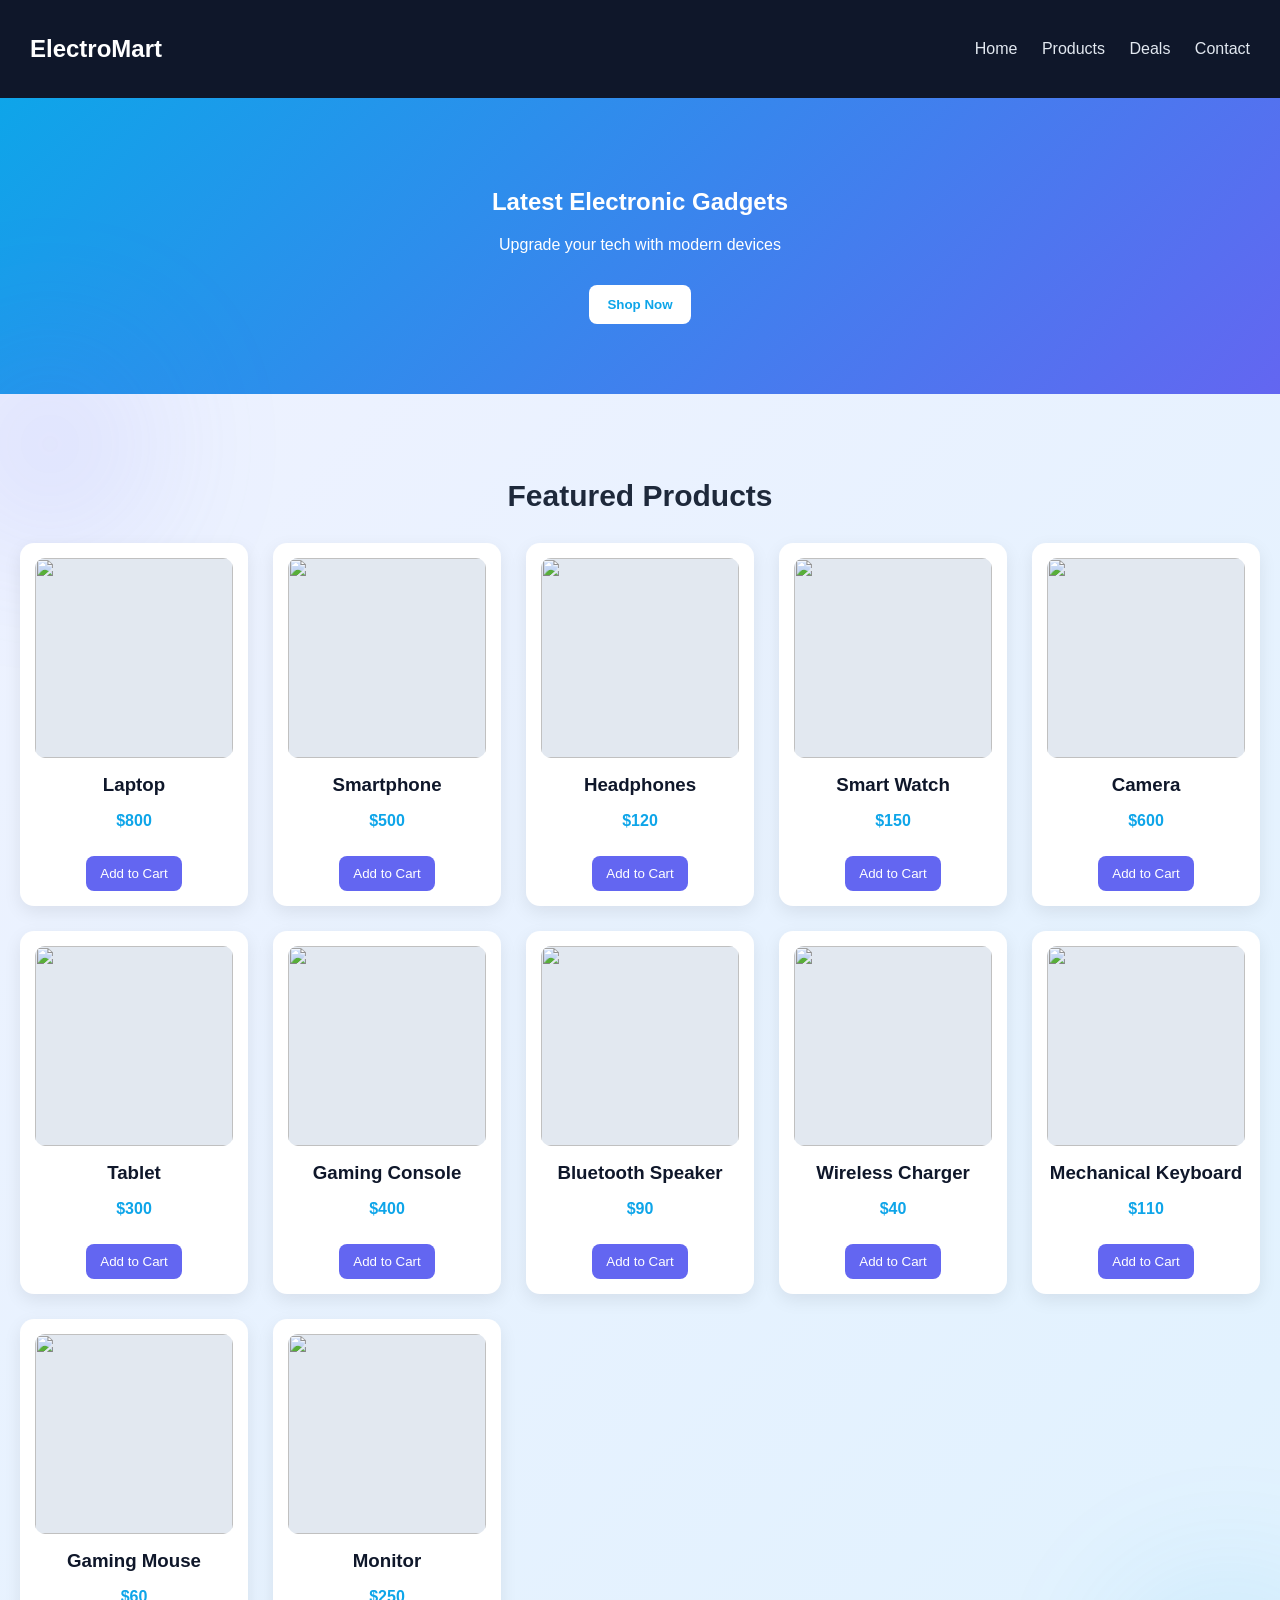
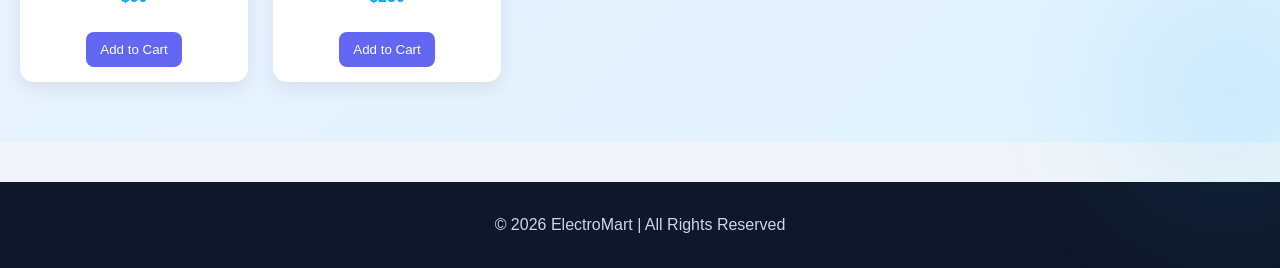
==== index.html @ b7622be7 "Add files via upload" ====
<!DOCTYPE html>
<html lang="en">
<head>
    <meta charset="UTF-8">
    <meta name="viewport" content="width=device-width, initial-scale=1.0">
    <title>ElectroMart</title>
    <link rel="stylesheet" href="style.css">
</head>

<body>

<!-- NAVBAR -->
<nav class="navbar">
    <h2>ElectroMart</h2>
    <div class="nav-links">
        <a href="#">Home</a>
        <a href="#">Products</a>
        <a href="#">Deals</a>
        <a href="#">Contact</a>
    </div>
</nav>

<!-- HERO -->
<section class="hero">
    <h1>Latest Electronic Gadgets</h1>
    <p>Upgrade your tech with modern devices</p>
    <button class="hero-btn">Shop Now</button>
</section>

<!-- PRODUCTS -->
<section class="products">
    <h2 class="section-title">Featured Products</h2>

    <div class="product-grid">

        <div class="card">
            <img src="https://images.pexels.com/photos/18105/pexels-photo.jpg">
            <h3>Laptop</h3>
            <p class="price">$800</p>
            <button class="btn">Add to Cart</button>
        </div>

        <div class="card">
            <img src="https://images.pexels.com/photos/607812/pexels-photo-607812.jpeg">
            <h3>Smartphone</h3>
            <p class="price">$500</p>
            <button class="btn">Add to Cart</button>
        </div>

        <div class="card">
            <img src="https://images.pexels.com/photos/3394664/pexels-photo-3394664.jpeg">
            <h3>Headphones</h3>
            <p class="price">$120</p>
            <button class="btn">Add to Cart</button>
        </div>

        <div class="card">
            <img src="https://images.pexels.com/photos/437037/pexels-photo-437037.jpeg">
            <h3>Smart Watch</h3>
            <p class="price">$150</p>
            <button class="btn">Add to Cart</button>
        </div>

        <div class="card">
            <img src="https://images.pexels.com/photos/51383/photo-camera-subject-photographer-51383.jpeg">
            <h3>Camera</h3>
            <p class="price">$600</p>
            <button class="btn">Add to Cart</button>
        </div>

        <div class="card">
            <img src="https://images.pexels.com/photos/1334597/pexels-photo-1334597.jpeg">
            <h3>Tablet</h3>
            <p class="price">$300</p>
            <button class="btn">Add to Cart</button>
        </div>

        <div class="card">
            <img src="https://images.pexels.com/photos/5081399/pexels-photo-5081399.jpeg">
            <h3>Gaming Console</h3>
            <p class="price">$400</p>
            <button class="btn">Add to Cart</button>
        </div>

        <div class="card">
            <img src="https://images.pexels.com/photos/2582937/pexels-photo-2582937.jpeg">
            <h3>Bluetooth Speaker</h3>
            <p class="price">$90</p>
            <button class="btn">Add to Cart</button>
        </div>

        <div class="card">
            <img src="https://images.pexels.com/photos/4526417/pexels-photo-4526417.jpeg">
            <h3>Wireless Charger</h3>
            <p class="price">$40</p>
            <button class="btn">Add to Cart</button>
        </div>

        <div class="card">
            <img src="https://images.pexels.com/photos/1591060/pexels-photo-1591060.jpeg">
            <h3>Mechanical Keyboard</h3>
            <p class="price">$110</p>
            <button class="btn">Add to Cart</button>
        </div>

        <div class="card">
            <img src="https://images.pexels.com/photos/2115257/pexels-photo-2115257.jpeg">
            <h3>Gaming Mouse</h3>
            <p class="price">$60</p>
            <button class="btn">Add to Cart</button>
        </div>

        <div class="card">
            <img src="https://images.pexels.com/photos/2047905/pexels-photo-2047905.jpeg">
            <h3>Monitor</h3>
            <p class="price">$250</p>
            <button class="btn">Add to Cart</button>
        </div>

    </div>
</section>

<!-- FOOTER -->
<footer class="footer">
    <p>© 2026 ElectroMart | All Rights Reserved</p>
</footer>

</body>
</html>
---- style.css ----
/* RESET */
body {
    margin: 0;
    font-family: 'Segoe UI', Arial, sans-serif;
    background: #f1f5f9;
}

/* NAVBAR */
.navbar {
    display: flex;
    justify-content: space-between;
    align-items: center;
    padding: 15px 30px;
    background: #0f172a;
    color: white;
}

.nav-links a {
    margin-left: 20px;
    color: #e2e8f0;
    text-decoration: none;
    font-weight: 500;
    transition: 0.3s;
}

.nav-links a:hover {
    color: #38bdf8;
}

/* HERO */
.hero {
    background: linear-gradient(135deg, #0ea5e9, #6366f1);
    color: white;
    text-align: center;
    padding: 70px 20px;
}

.hero-btn {
    margin-top: 15px;
    background: white;
    color: #0ea5e9;
    border: none;
    padding: 12px 18px;
    border-radius: 8px;
    font-weight: bold;
    cursor: pointer;
    transition: 0.3s;
}

.hero-btn:hover {
    background: #e0f2fe;
}

/* PRODUCTS (UPDATED COLORFUL BACKGROUND) */
.products {
    padding: 60px 20px;
    background: linear-gradient(135deg, #eef2ff, #e0f2fe);
    position: relative;
}

/* Glow effects */
.products::before {
    content: "";
    position: absolute;
    top: -50px;
    left: -50px;
    width: 200px;
    height: 200px;
    background: #6366f1;
    opacity: 0.15;
    filter: blur(80px);
    border-radius: 50%;
}

.products::after {
    content: "";
    position: absolute;
    bottom: -50px;
    right: -50px;
    width: 200px;
    height: 200px;
    background: #0ea5e9;
    opacity: 0.15;
    filter: blur(80px);
    border-radius: 50%;
}

/* Keep content above glow */
.products * {
    position: relative;
    z-index: 1;
}

/* TITLE */
.section-title {
    text-align: center;
    margin-bottom: 30px;
    font-size: 30px;
    color: #1e293b;
}

/* GRID */
.product-grid {
    display: grid;
    grid-template-columns: repeat(auto-fit, minmax(220px, 1fr));
    gap: 25px;
}

/* CARD */
.card {
    background: white;
    border-radius: 14px;
    padding: 15px;
    text-align: center;
    box-shadow: 0 6px 18px rgba(0,0,0,0.08);
    transition: 0.3s;
}

.card:hover {
    transform: translateY(-6px);
}

/* IMAGE */
.card img {
    width: 100%;
    height: 200px;
    object-fit: cover;
    border-radius: 10px;
    background: #e2e8f0;
}

/* TEXT */
.card h3 {
    margin: 12px 0 6px;
    color: #0f172a;
}

.price {
    color: #0ea5e9;
    font-weight: bold;
}

/* BUTTON */
.btn {
    margin-top: 10px;
    padding: 10px 14px;
    border: none;
    border-radius: 8px;
    cursor: pointer;
    background: #6366f1;
    color: white;
    transition: 0.3s;
}

.btn:hover {
    background: #4f46e5;
}

/* FOOTER */
.footer {
    background: #0f172a;
    color: #cbd5f5;
    text-align: center;
    padding: 18px;
    margin-top: 40px;
}
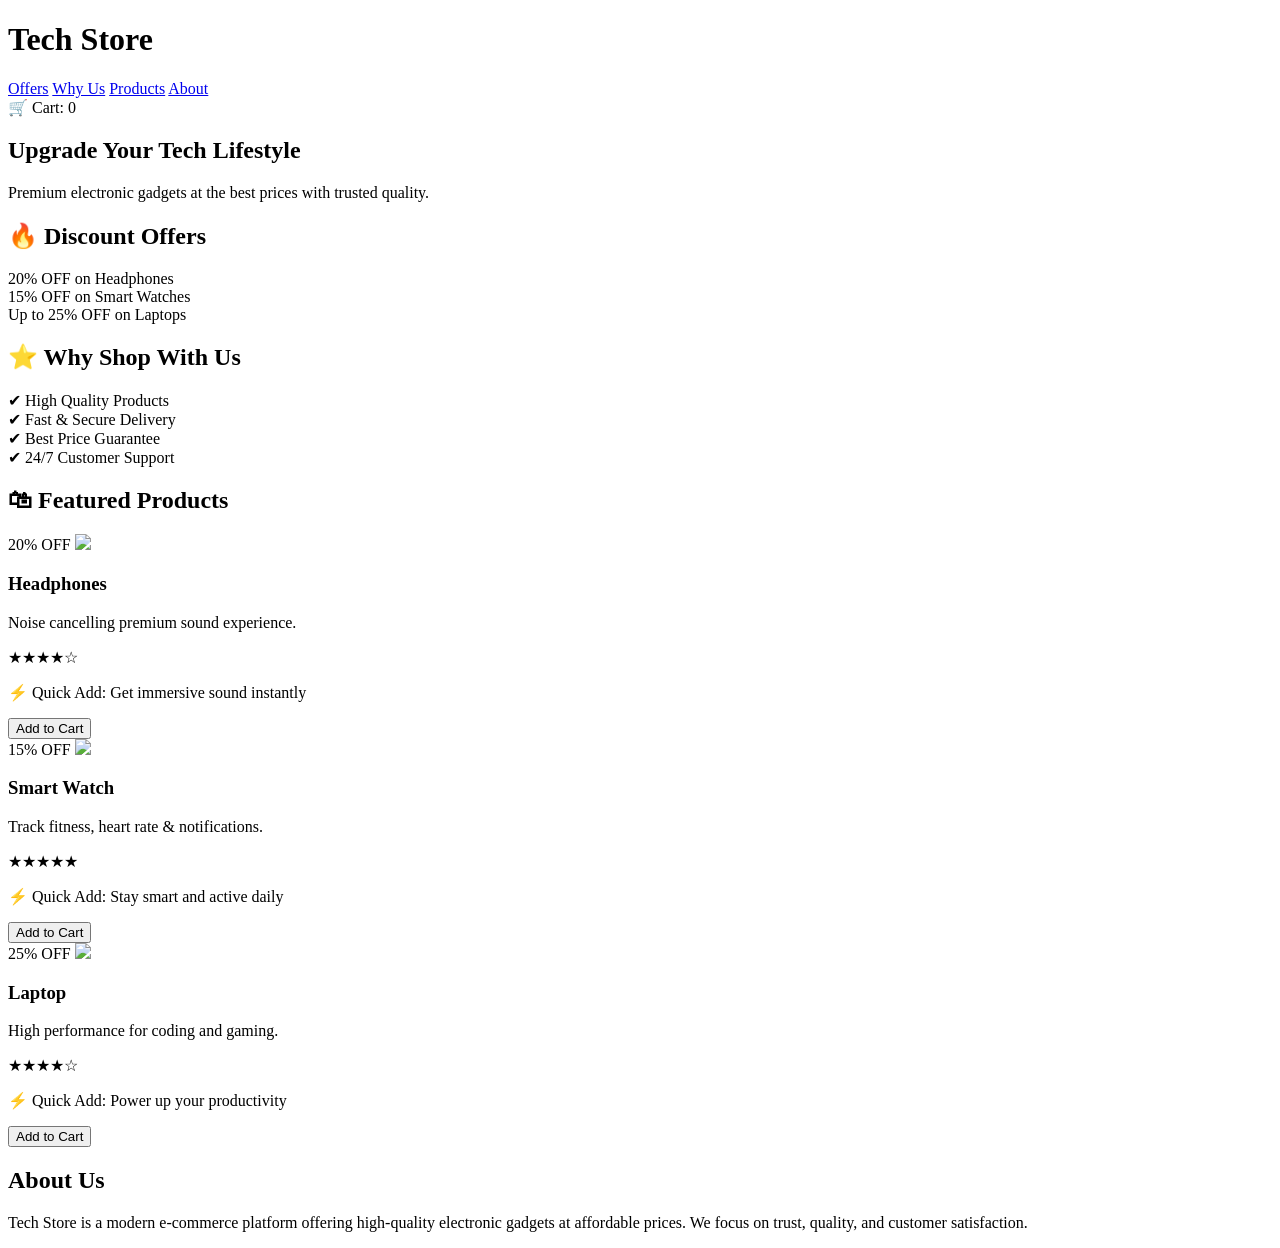
==== commit a599ff18: "Rename pindex.html to index.html" ====
--- a/index.html
+++ b/index.html
@@ -3,127 +3,114 @@
 <head>
     <meta charset="UTF-8">
     <meta name="viewport" content="width=device-width, initial-scale=1.0">
-    <title>ElectroMart</title>
+    <title>Tech Store</title>
     <link rel="stylesheet" href="style.css">
 </head>
-
 <body>
 
-<!-- NAVBAR -->
-<nav class="navbar">
-    <h2>ElectroMart</h2>
-    <div class="nav-links">
-        <a href="#">Home</a>
-        <a href="#">Products</a>
-        <a href="#">Deals</a>
-        <a href="#">Contact</a>
-    </div>
-</nav>
+<!-- HEADER -->
+<header>
+    <h1>Tech <span>Store</span></h1>
+
+    <nav>
+        <a href="#offers">Offers</a>
+        <a href="#why">Why Us</a>
+        <a href="#products">Products</a>
+        <a href="#about">About</a>
+    </nav>
+
+    <div class="cart">🛒 Cart: <span id="cartCount">0</span></div>
+</header>
 
 <!-- HERO -->
 <section class="hero">
-    <h1>Latest Electronic Gadgets</h1>
-    <p>Upgrade your tech with modern devices</p>
-    <button class="hero-btn">Shop Now</button>
+    <h2>Upgrade Your Tech Lifestyle</h2>
+    <p>Premium electronic gadgets at the best prices with trusted quality.</p>
+</section>
+
+<!-- DISCOUNT OFFERS -->
+<section id="offers" class="section">
+    <h2>🔥 Discount Offers</h2>
+    <div class="box-container">
+        <div class="box">20% OFF on Headphones</div>
+        <div class="box">15% OFF on Smart Watches</div>
+        <div class="box">Up to 25% OFF on Laptops</div>
+    </div>
+</section>
+
+<!-- WHY SHOP WITH US -->
+<section id="why" class="section">
+    <h2>⭐ Why Shop With Us</h2>
+    <div class="box-container">
+        <div class="box">✔ High Quality Products</div>
+        <div class="box">✔ Fast & Secure Delivery</div>
+        <div class="box">✔ Best Price Guarantee</div>
+        <div class="box">✔ 24/7 Customer Support</div>
+    </div>
 </section>
 
 <!-- PRODUCTS -->
-<section class="products">
-    <h2 class="section-title">Featured Products</h2>
+<section id="products" class="section">
+    <h2>🛍 Featured Products</h2>
 
-    <div class="product-grid">
+    <div class="products">
 
         <div class="card">
-            <img src="https://images.pexels.com/photos/18105/pexels-photo.jpg">
-            <h3>Laptop</h3>
-            <p class="price">$800</p>
-            <button class="btn">Add to Cart</button>
+            <span class="badge">20% OFF</span>
+            <img src="https://images.unsplash.com/photo-1505740420928-5e560c06d30e?auto=format&fit=crop&w=600&q=60">
+            
+            <h3>Headphones</h3>
+            <p class="desc">Noise cancelling premium sound experience.</p>
+            <div class="rating">★★★★☆</div>
+
+            <p class="quick">⚡ Quick Add: Get immersive sound instantly</p>
+            <button onclick="addToCart()">Add to Cart</button>
         </div>
 
         <div class="card">
-            <img src="https://images.pexels.com/photos/607812/pexels-photo-607812.jpeg">
-            <h3>Smartphone</h3>
-            <p class="price">$500</p>
-            <button class="btn">Add to Cart</button>
+            <span class="badge">15% OFF</span>
+            <img src="https://images.unsplash.com/photo-1523275335684-37898b6baf30?auto=format&fit=crop&w=600&q=60">
+
+            <h3>Smart Watch</h3>
+            <p class="desc">Track fitness, heart rate & notifications.</p>
+            <div class="rating">★★★★★</div>
+
+            <p class="quick">⚡ Quick Add: Stay smart and active daily</p>
+            <button onclick="addToCart()">Add to Cart</button>
         </div>
 
         <div class="card">
-            <img src="https://images.pexels.com/photos/3394664/pexels-photo-3394664.jpeg">
-            <h3>Headphones</h3>
-            <p class="price">$120</p>
-            <button class="btn">Add to Cart</button>
-        </div>
+            <span class="badge">25% OFF</span>
+            <img src="https://images.unsplash.com/photo-1517336714731-489689fd1ca8?auto=format&fit=crop&w=600&q=60">
 
-        <div class="card">
-            <img src="https://images.pexels.com/photos/437037/pexels-photo-437037.jpeg">
-            <h3>Smart Watch</h3>
-            <p class="price">$150</p>
-            <button class="btn">Add to Cart</button>
-        </div>
+            <h3>Laptop</h3>
+            <p class="desc">High performance for coding and gaming.</p>
+            <div class="rating">★★★★☆</div>
 
-        <div class="card">
-            <img src="https://images.pexels.com/photos/51383/photo-camera-subject-photographer-51383.jpeg">
-            <h3>Camera</h3>
-            <p class="price">$600</p>
-            <button class="btn">Add to Cart</button>
-        </div>
-
-        <div class="card">
-            <img src="https://images.pexels.com/photos/1334597/pexels-photo-1334597.jpeg">
-            <h3>Tablet</h3>
-            <p class="price">$300</p>
-            <button class="btn">Add to Cart</button>
-        </div>
-
-        <div class="card">
-            <img src="https://images.pexels.com/photos/5081399/pexels-photo-5081399.jpeg">
-            <h3>Gaming Console</h3>
-            <p class="price">$400</p>
-            <button class="btn">Add to Cart</button>
-        </div>
-
-        <div class="card">
-            <img src="https://images.pexels.com/photos/2582937/pexels-photo-2582937.jpeg">
-            <h3>Bluetooth Speaker</h3>
-            <p class="price">$90</p>
-            <button class="btn">Add to Cart</button>
-        </div>
-
-        <div class="card">
-            <img src="https://images.pexels.com/photos/4526417/pexels-photo-4526417.jpeg">
-            <h3>Wireless Charger</h3>
-            <p class="price">$40</p>
-            <button class="btn">Add to Cart</button>
-        </div>
-
-        <div class="card">
-            <img src="https://images.pexels.com/photos/1591060/pexels-photo-1591060.jpeg">
-            <h3>Mechanical Keyboard</h3>
-            <p class="price">$110</p>
-            <button class="btn">Add to Cart</button>
-        </div>
-
-        <div class="card">
-            <img src="https://images.pexels.com/photos/2115257/pexels-photo-2115257.jpeg">
-            <h3>Gaming Mouse</h3>
-            <p class="price">$60</p>
-            <button class="btn">Add to Cart</button>
-        </div>
-
-        <div class="card">
-            <img src="https://images.pexels.com/photos/2047905/pexels-photo-2047905.jpeg">
-            <h3>Monitor</h3>
-            <p class="price">$250</p>
-            <button class="btn">Add to Cart</button>
+            <p class="quick">⚡ Quick Add: Power up your productivity</p>
+            <button onclick="addToCart()">Add to Cart</button>
         </div>
 
     </div>
 </section>
 
-<!-- FOOTER -->
-<footer class="footer">
-    <p>© 2026 ElectroMart | All Rights Reserved</p>
-</footer>
+<!-- ABOUT -->
+<section id="about" class="section about">
+    <h2>About Us</h2>
+    <p>
+        Tech Store is a modern e-commerce platform offering high-quality electronic gadgets at affordable prices.
+        We focus on trust, quality, and customer satisfaction.
+    </p>
+</section>
+
+<script>
+let cart = 0;
+
+function addToCart() {
+    cart++;
+    document.getElementById("cartCount").innerText = cart;
+}
+</script>
 
 </body>
-</html>+</html>
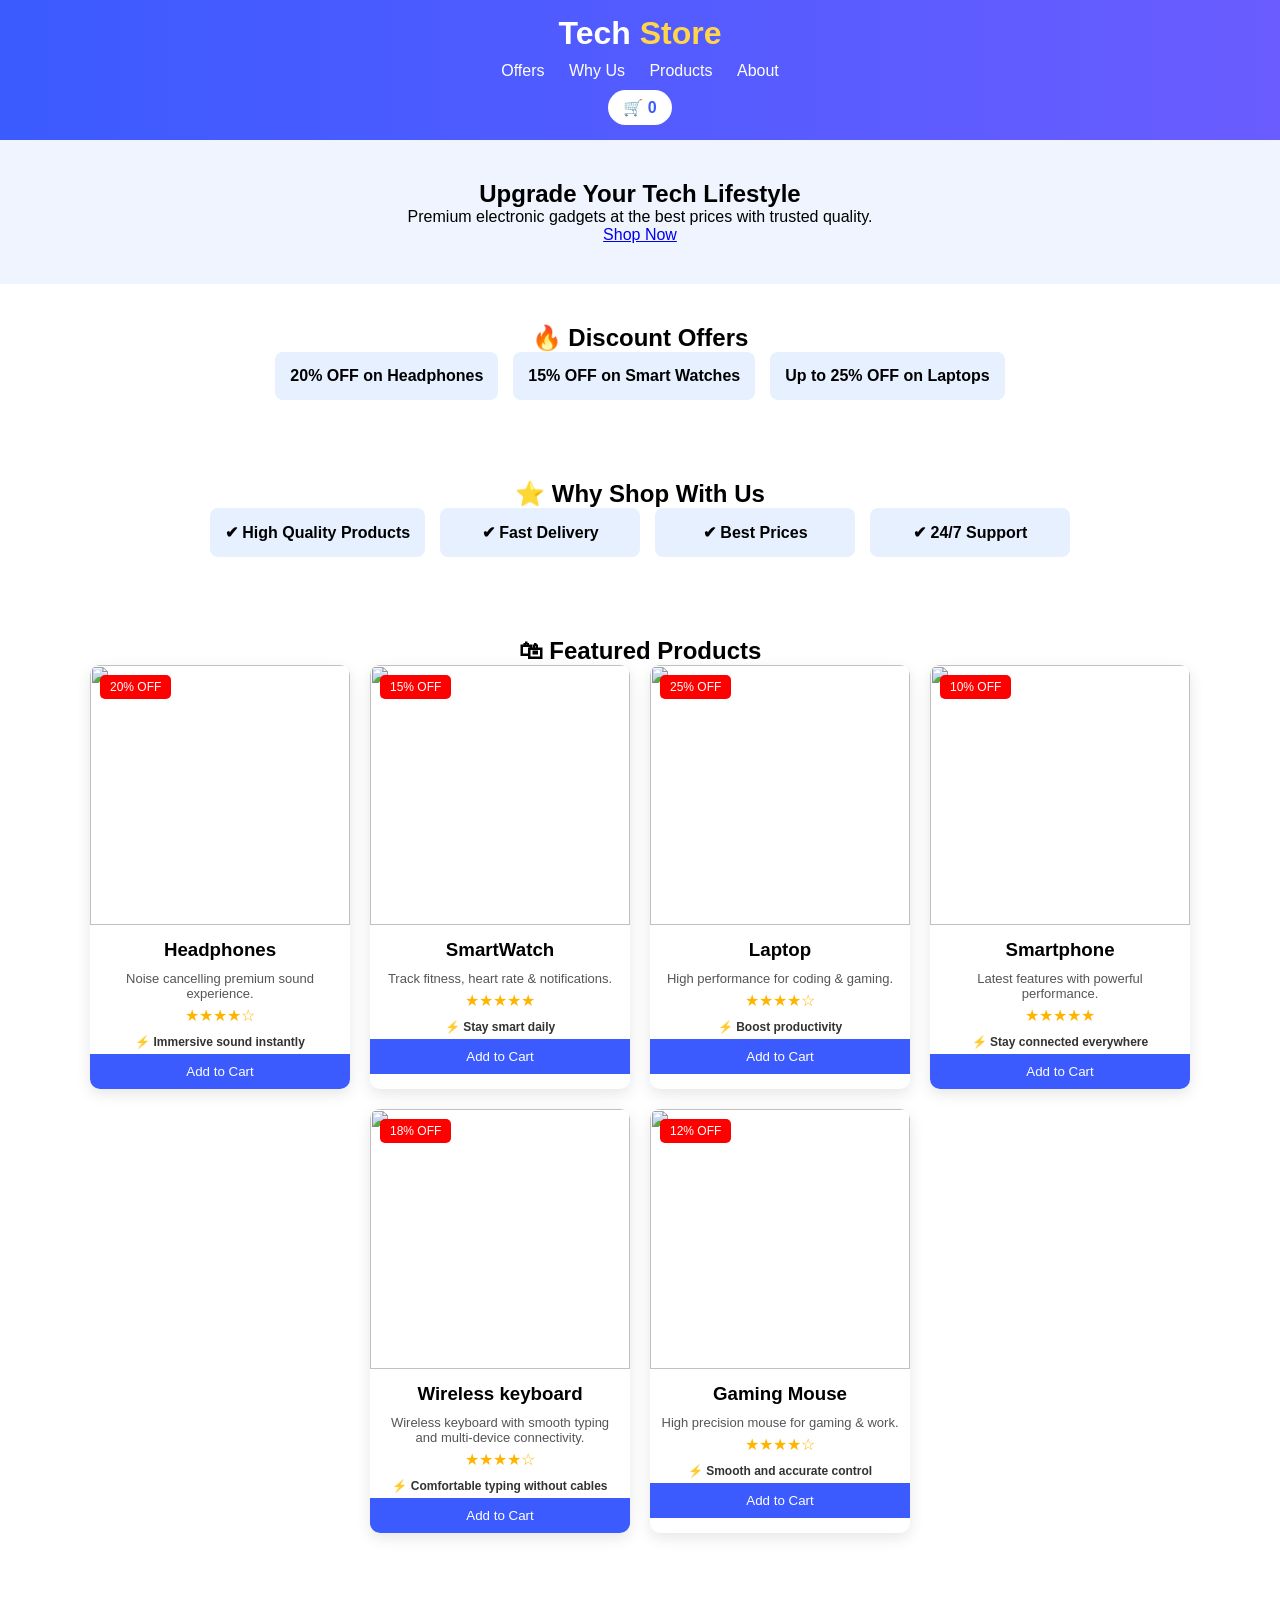
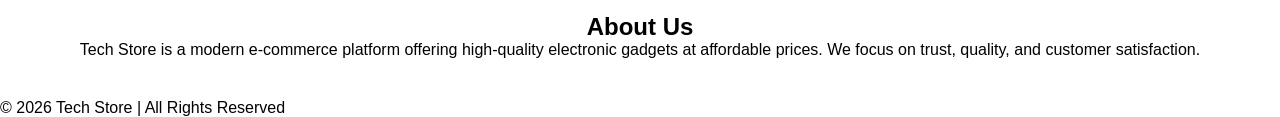
==== commit 57154d68: "Update index.html" ====
--- a/index.html
+++ b/index.html
@@ -8,100 +8,154 @@
 </head>
 <body>
 
-<!-- HEADER -->
-<header>
-    <h1>Tech <span>Store</span></h1>
+<header class="header">
+    <div class="container header-flex">
+        <h1 class="logo">Tech <span>Store</span></h1>
 
-    <nav>
-        <a href="#offers">Offers</a>
-        <a href="#why">Why Us</a>
-        <a href="#products">Products</a>
-        <a href="#about">About</a>
-    </nav>
+        <nav>
+            <a href="#offers">Offers</a>
+            <a href="#why">Why Us</a>
+            <a href="#products">Products</a>
+            <a href="#about">About</a>
+        </nav>
 
-    <div class="cart">🛒 Cart: <span id="cartCount">0</span></div>
+        <div class="cart">🛒 <span id="cartCount">0</span></div>
+    </div>
 </header>
 
-<!-- HERO -->
 <section class="hero">
-    <h2>Upgrade Your Tech Lifestyle</h2>
-    <p>Premium electronic gadgets at the best prices with trusted quality.</p>
-</section>
-
-<!-- DISCOUNT OFFERS -->
-<section id="offers" class="section">
-    <h2>🔥 Discount Offers</h2>
-    <div class="box-container">
-        <div class="box">20% OFF on Headphones</div>
-        <div class="box">15% OFF on Smart Watches</div>
-        <div class="box">Up to 25% OFF on Laptops</div>
+    <div class="container">
+        <h2>Upgrade Your Tech Lifestyle</h2>
+        <p>Premium electronic gadgets at the best prices with trusted quality.</p>
+        <a href="#products" class="btn">Shop Now</a>
     </div>
 </section>
 
-<!-- WHY SHOP WITH US -->
-<section id="why" class="section">
-    <h2>⭐ Why Shop With Us</h2>
-    <div class="box-container">
-        <div class="box">✔ High Quality Products</div>
-        <div class="box">✔ Fast & Secure Delivery</div>
-        <div class="box">✔ Best Price Guarantee</div>
-        <div class="box">✔ 24/7 Customer Support</div>
+<section id="offers" class="section">
+    <div class="container">
+        <h2>🔥 Discount Offers</h2>
+        <div class="box-container">
+            <div class="box">20% OFF on Headphones</div>
+            <div class="box">15% OFF on Smart Watches</div>
+            <div class="box">Up to 25% OFF on Laptops</div>
+        </div>
     </div>
 </section>
 
-<!-- PRODUCTS -->
-<section id="products" class="section">
-    <h2>🛍 Featured Products</h2>
-
-    <div class="products">
-
-        <div class="card">
-            <span class="badge">20% OFF</span>
-            <img src="https://images.unsplash.com/photo-1505740420928-5e560c06d30e?auto=format&fit=crop&w=600&q=60">
-            
-            <h3>Headphones</h3>
-            <p class="desc">Noise cancelling premium sound experience.</p>
-            <div class="rating">★★★★☆</div>
-
-            <p class="quick">⚡ Quick Add: Get immersive sound instantly</p>
-            <button onclick="addToCart()">Add to Cart</button>
+<section id="why" class="section light">
+    <div class="container">
+        <h2>⭐ Why Shop With Us</h2>
+        <div class="box-container">
+            <div class="box">✔ High Quality Products</div>
+            <div class="box">✔ Fast Delivery</div>
+            <div class="box">✔ Best Prices</div>
+            <div class="box">✔ 24/7 Support</div>
         </div>
-
-        <div class="card">
-            <span class="badge">15% OFF</span>
-            <img src="https://images.unsplash.com/photo-1523275335684-37898b6baf30?auto=format&fit=crop&w=600&q=60">
-
-            <h3>Smart Watch</h3>
-            <p class="desc">Track fitness, heart rate & notifications.</p>
-            <div class="rating">★★★★★</div>
-
-            <p class="quick">⚡ Quick Add: Stay smart and active daily</p>
-            <button onclick="addToCart()">Add to Cart</button>
-        </div>
-
-        <div class="card">
-            <span class="badge">25% OFF</span>
-            <img src="https://images.unsplash.com/photo-1517336714731-489689fd1ca8?auto=format&fit=crop&w=600&q=60">
-
-            <h3>Laptop</h3>
-            <p class="desc">High performance for coding and gaming.</p>
-            <div class="rating">★★★★☆</div>
-
-            <p class="quick">⚡ Quick Add: Power up your productivity</p>
-            <button onclick="addToCart()">Add to Cart</button>
-        </div>
-
     </div>
 </section>
 
-<!-- ABOUT -->
-<section id="about" class="section about">
-    <h2>About Us</h2>
-    <p>
-        Tech Store is a modern e-commerce platform offering high-quality electronic gadgets at affordable prices.
-        We focus on trust, quality, and customer satisfaction.
-    </p>
+<!-- UPDATED PRODUCTS -->
+<section id="products" class="section">
+    <div class="container">
+        <h2>🛍 Featured Products</h2>
+
+        <div class="products">
+
+            <!-- Headphones -->
+            <div class="card">
+                <span class="badge">20% OFF</span>
+                <img src="https://images.unsplash.com/photo-1505740420928-5e560c06d30e?auto=format&fit=crop&w=600&q=60">
+                <div class="card-content">
+                    <h3>Headphones</h3>
+                    <p class="desc">Noise cancelling premium sound experience.</p>
+                    <div class="rating">★★★★☆</div>
+                    <p class="quick">⚡ Immersive sound instantly</p>
+                    <button onclick="addToCart()">Add to Cart</button>
+                </div>
+            </div>
+
+            <!-- Smart Watch -->
+            <div class="card">
+                <span class="badge">15% OFF</span>
+                <img src="https://images.unsplash.com/photo-1523275335684-37898b6baf30?auto=format&fit=crop&w=600&q=60">
+                <div class="card-content">
+                    <h3>SmartWatch</h3>
+                    <p class="desc">Track fitness, heart rate & notifications.</p>
+                    <div class="rating">★★★★★</div>
+                    <p class="quick">⚡ Stay smart daily</p>
+                    <button onclick="addToCart()">Add to Cart</button>
+                </div>
+            </div>
+
+            <!-- Laptop -->
+            <div class="card">
+                <span class="badge">25% OFF</span>
+                <img src="https://images.unsplash.com/photo-1517336714731-489689fd1ca8?auto=format&fit=crop&w=600&q=60">
+                <div class="card-content">
+                    <h3>Laptop</h3>
+                    <p class="desc">High performance for coding & gaming.</p>
+                    <div class="rating">★★★★☆</div>
+                    <p class="quick">⚡ Boost productivity</p>
+                    <button onclick="addToCart()">Add to Cart</button>
+                </div>
+            </div>
+
+            <!-- NEW: Smartphone -->
+            <div class="card">
+                <span class="badge">10% OFF</span>
+                <img src="https://images.unsplash.com/photo-1511707171634-5f897ff02aa9?auto=format&fit=crop&w=600&q=60">
+                <div class="card-content">
+                    <h3>Smartphone</h3>
+                    <p class="desc">Latest features with powerful performance.</p>
+                    <div class="rating">★★★★★</div>
+                    <p class="quick">⚡ Stay connected everywhere</p>
+                    <button onclick="addToCart()">Add to Cart</button>
+                </div>
+            </div>
+
+            <!-- NEW: Speaker -->
+            <div class="card">
+                <span class="badge">18% OFF</span>
+                <img src="https://images.unsplash.com/photo-1587829741301-dc798b83add3?auto=format&fit=crop&w=600&q=60">
+                <div class="card-content">
+                    <h3>Wireless keyboard</h3>
+                   <p class="desc">Wireless keyboard with smooth typing and multi-device connectivity.</p>
+                    <div class="rating">★★★★☆</div>
+                    <p class="quick">⚡ Comfortable typing without cables</p>
+                    <button onclick="addToCart()">Add to Cart</button>
+                </div>
+            </div>
+
+            <!-- NEW: Mouse -->
+            <div class="card">
+                <span class="badge">12% OFF</span>
+                <img src="https://images.unsplash.com/photo-1587202372775-e229f172b9d7?auto=format&fit=crop&w=600&q=60">
+                <div class="card-content">
+                    <h3>Gaming Mouse</h3>
+                    <p class="desc">High precision mouse for gaming & work.</p>
+                    <div class="rating">★★★★☆</div>
+                    <p class="quick">⚡ Smooth and accurate control</p>
+                    <button onclick="addToCart()">Add to Cart</button>
+                </div>
+            </div>
+
+        </div>
+    </div>
 </section>
+
+<section id="about" class="section light">
+    <div class="container">
+        <h2>About Us</h2>
+        <p>
+            Tech Store is a modern e-commerce platform offering high-quality electronic gadgets at affordable prices.
+            We focus on trust, quality, and customer satisfaction.
+        </p>
+    </div>
+</section>
+
+<footer>
+    <p>© 2026 Tech Store | All Rights Reserved</p>
+</footer>
 
 <script>
 let cart = 0;
--- a/style.css
+++ b/style.css
@@ -0,0 +1,155 @@
+* {
+    margin: 0;
+    padding: 0;
+    box-sizing: border-box;
+    font-family: Arial, sans-serif;
+}
+
+/* HEADER */
+header {
+    background: linear-gradient(90deg, #3b5bff, #6a5cff);
+    color: white;
+    padding: 15px;
+    text-align: center;
+}
+
+header h1 span {
+    color: #ffd54a;
+}
+
+nav {
+    margin-top: 10px;
+}
+
+nav a {
+    color: white;
+    margin: 0 10px;
+    text-decoration: none;
+}
+
+.cart {
+    margin-top: 10px;
+    background: white;
+    color: #3b5bff;
+    display: inline-block;
+    padding: 8px 15px;
+    border-radius: 20px;
+    font-weight: bold;
+}
+
+/* HERO */
+.hero {
+    text-align: center;
+    padding: 40px 20px;
+    background: #f0f4ff;
+}
+
+/* SECTION */
+.section {
+    padding: 40px 20px;
+    text-align: center;
+}
+
+/* BOX SECTIONS */
+.box-container {
+    display: flex;
+    justify-content: center;
+    gap: 15px;
+    flex-wrap: wrap;
+}
+
+.box {
+    background: #e7f0ff;
+    padding: 15px;
+    border-radius: 8px;
+    min-width: 200px;
+    font-weight: bold;
+}
+
+/* PRODUCTS */
+.products {
+    display: flex;
+    justify-content: center;
+    gap: 20px;
+    flex-wrap: wrap;
+}
+
+/* CARD */
+.card {
+    width: 260px;
+    background: white;
+    border-radius: 10px;
+    overflow: hidden;
+    box-shadow: 0 5px 15px rgba(0,0,0,0.1);
+    transition: 0.3s;
+    position: relative;
+}
+
+.card:hover {
+    transform: translateY(-5px);
+}
+
+/* ⭐ PERFECT SQUARE IMAGES */
+.card img {
+    width: 100%;
+    height: 260px;
+    object-fit: cover;
+}
+
+/* BADGE */
+.badge {
+    position: absolute;
+    top: 10px;
+    left: 10px;
+    background: red;
+    color: white;
+    padding: 5px 10px;
+    font-size: 12px;
+    border-radius: 5px;
+}
+
+/* TEXT */
+.card h3 {
+    margin: 10px 0;
+}
+
+.desc {
+    font-size: 13px;
+    color: #555;
+    padding: 0 10px;
+}
+
+.rating {
+    color: #ffb400;
+    margin: 5px;
+}
+
+/* QUICK ADD TEXT */
+.quick {
+    font-size: 12px;
+    color: #333;
+    font-weight: bold;
+    padding: 5px 10px;
+}
+
+/* BUTTON */
+.card button {
+    width: 100%;
+    padding: 10px;
+    border: none;
+    background: #3b5bff;
+    color: white;
+    cursor: pointer;
+}
+
+.card button:hover {
+    background: #2c45cc;
+}
+
+/* ABOUT */
+.about p {
+    max-width: 700px;
+    margin: auto;
+    color: #444;
+    line-height: 1.6;
+}
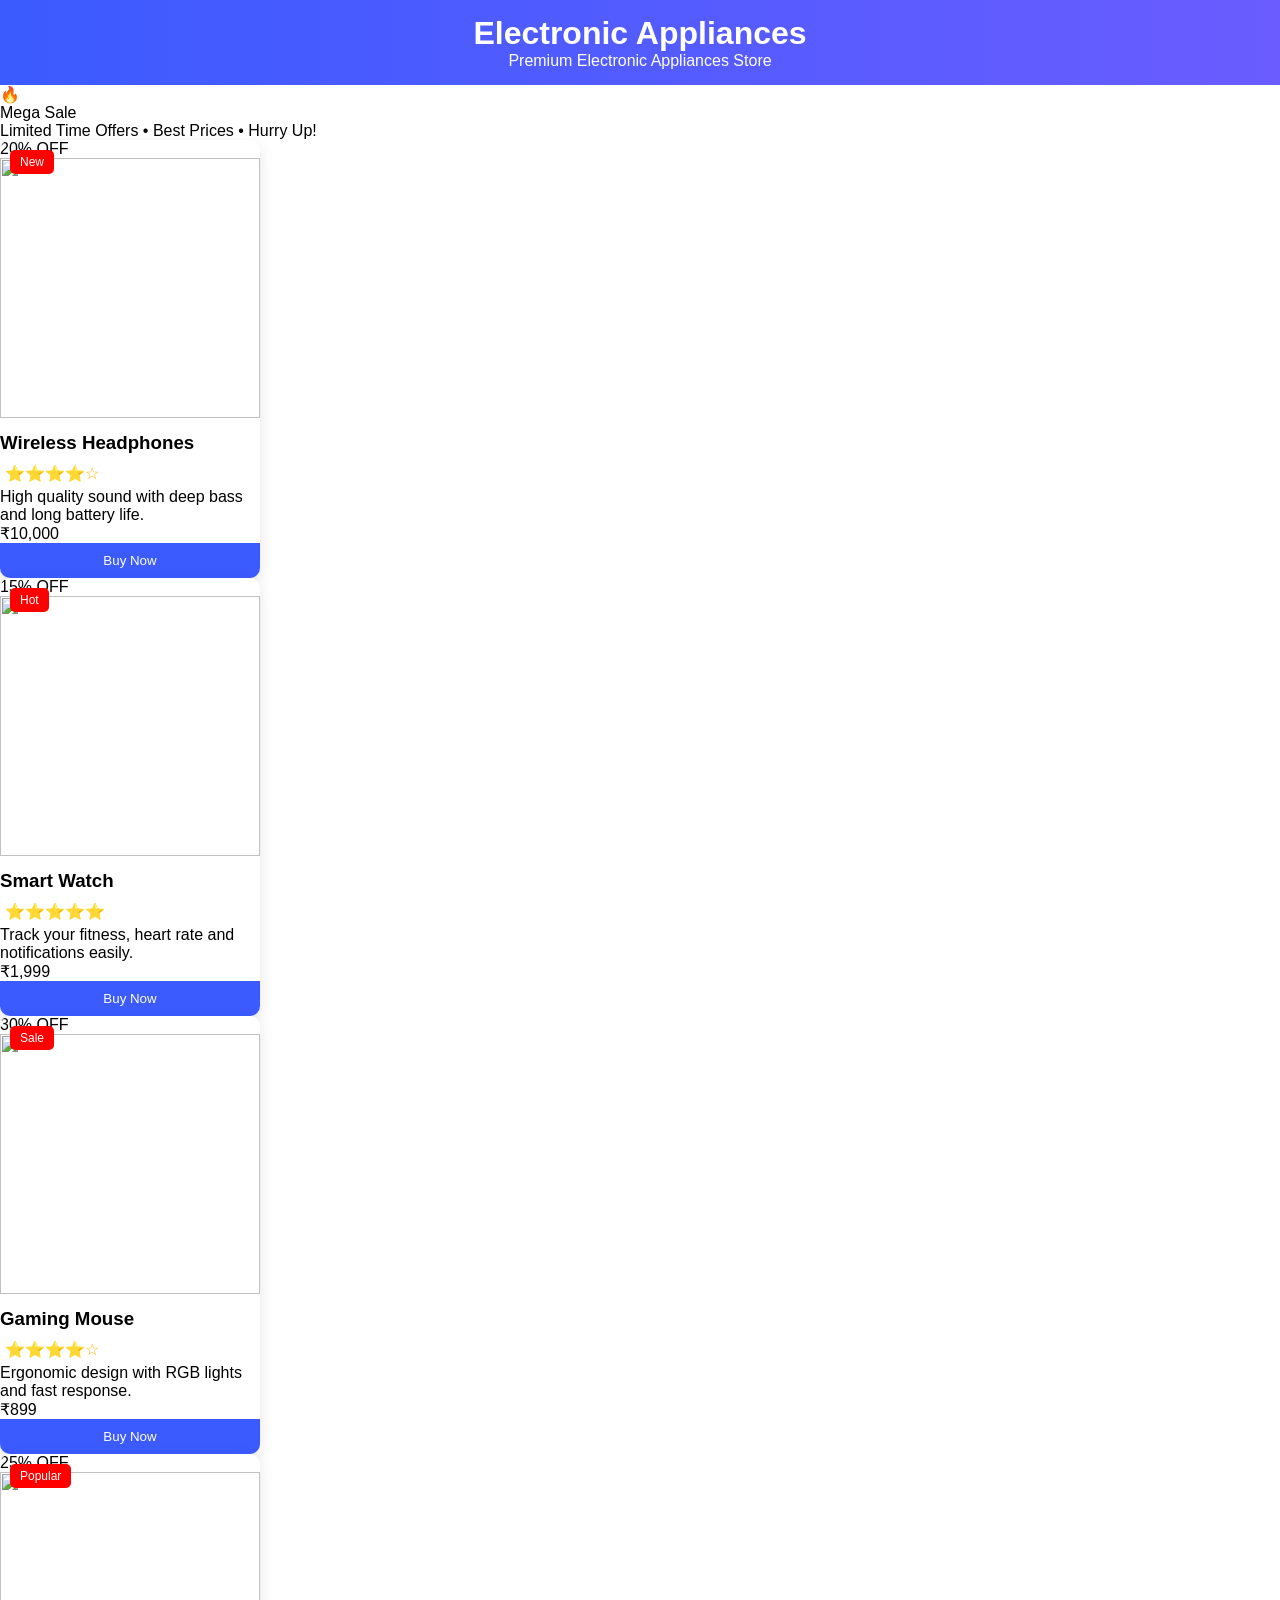
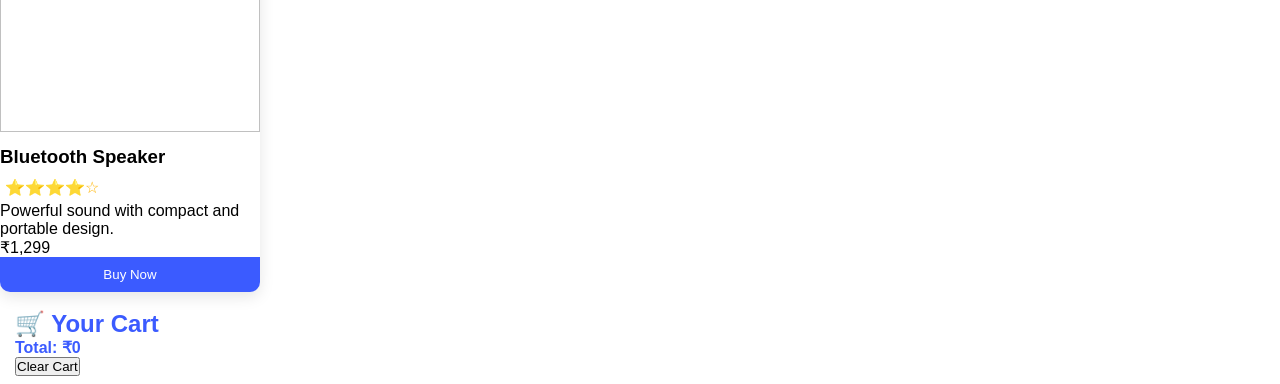
==== commit e39090a3: "Update index.html" ====
--- a/index.html
+++ b/index.html
@@ -1,170 +1,133 @@
 <!DOCTYPE html>
 <html lang="en">
 <head>
-    <meta charset="UTF-8">
-    <meta name="viewport" content="width=device-width, initial-scale=1.0">
-    <title>Tech Store</title>
-    <link rel="stylesheet" href="style.css">
+  <meta charset="UTF-8" />
+  <meta name="viewport" content="width=device-width, initial-scale=1.0"/>
+  <title>Electronic Store</title>
+  <link rel="stylesheet" href="style.css"/>
 </head>
+
 <body>
 
-<header class="header">
-    <div class="container header-flex">
-        <h1 class="logo">Tech <span>Store</span></h1>
+  <div class="app">
 
-        <nav>
-            <a href="#offers">Offers</a>
-            <a href="#why">Why Us</a>
-            <a href="#products">Products</a>
-            <a href="#about">About</a>
-        </nav>
+    <!-- HEADER -->
+    <header class="header">
+      <h1>Electronic Appliances</h1>
+      <p>Premium Electronic Appliances Store</p>
+    </header>
 
-        <div class="cart">🛒 <span id="cartCount">0</span></div>
+    <!-- CENTERED MEGA SALE BOX -->
+    <div class="sale-wrapper">
+      <div class="sale-card">
+        <div class="sale-icon">🔥</div>
+        <div class="sale-text">Mega Sale</div>
+        <div class="sale-subtext">Limited Time Offers • Best Prices • Hurry Up!</div>
+      </div>
     </div>
-</header>
 
-<section class="hero">
-    <div class="container">
-        <h2>Upgrade Your Tech Lifestyle</h2>
-        <p>Premium electronic gadgets at the best prices with trusted quality.</p>
-        <a href="#products" class="btn">Shop Now</a>
+    <!-- PRODUCTS -->
+    <main class="container">
+      <section class="grid">
+
+        <!-- CARD 1 -->
+        <div class="card">
+          <span class="badge">New</span>
+          <span class="offer">20% OFF</span>
+          <img src="https://images.unsplash.com/photo-1505740420928-5e560c06d30e?auto=format&fit=crop&w=600&q=60">
+
+          <div class="card-body">
+            <h3>Wireless Headphones</h3>
+            <div class="rating">⭐⭐⭐⭐☆</div>
+            <p>High quality sound with deep bass and long battery life.</p>
+
+            <div class="card-footer">
+              <span class="price">₹10,000</span>
+              <button onclick="addToCart(10000)">Buy Now</button>
+            </div>
+          </div>
+        </div>
+
+        <!-- CARD 2 -->
+        <div class="card">
+          <span class="badge">Hot</span>
+          <span class="offer">15% OFF</span>
+          <img src="https://images.unsplash.com/photo-1523275335684-37898b6baf30?auto=format&fit=crop&w=600&q=60">
+
+          <div class="card-body">
+            <h3>Smart Watch</h3>
+            <div class="rating">⭐⭐⭐⭐⭐</div>
+            <p>Track your fitness, heart rate and notifications easily.</p>
+
+            <div class="card-footer">
+              <span class="price">₹1,999</span>
+              <button onclick="addToCart(1999)">Buy Now</button>
+            </div>
+          </div>
+        </div>
+
+        <!-- CARD 3 -->
+        <div class="card">
+          <span class="badge">Sale</span>
+          <span class="offer">30% OFF</span>
+          <img src="https://images.unsplash.com/photo-1527814050087-3793815479db?auto=format&fit=crop&w=600&q=60">
+
+          <div class="card-body">
+            <h3>Gaming Mouse</h3>
+            <div class="rating">⭐⭐⭐⭐☆</div>
+            <p>Ergonomic design with RGB lights and fast response.</p>
+
+            <div class="card-footer">
+              <span class="price">₹899</span>
+              <button onclick="addToCart(899)">Buy Now</button>
+            </div>
+          </div>
+        </div>
+
+        <!-- CARD 4 -->
+        <div class="card">
+          <span class="badge">Popular</span>
+          <span class="offer">25% OFF</span>
+          <img src="https://images.unsplash.com/photo-1608043152269-423dbba4e7e1?auto=format&fit=crop&w=600&q=60">
+
+          <div class="card-body">
+            <h3>Bluetooth Speaker</h3>
+            <div class="rating">⭐⭐⭐⭐☆</div>
+            <p>Powerful sound with compact and portable design.</p>
+
+            <div class="card-footer">
+              <span class="price">₹1,299</span>
+              <button onclick="addToCart(1299)">Buy Now</button>
+            </div>
+          </div>
+        </div>
+
+      </section>
+    </main>
+
+    <!-- CART -->
+    <div class="cart">
+      <h2>🛒 Your Cart</h2>
+      <p id="total">Total: ₹0</p>
+      <button class="clear-btn" onclick="clearCart()">Clear Cart</button>
     </div>
-</section>
 
-<section id="offers" class="section">
-    <div class="container">
-        <h2>🔥 Discount Offers</h2>
-        <div class="box-container">
-            <div class="box">20% OFF on Headphones</div>
-            <div class="box">15% OFF on Smart Watches</div>
-            <div class="box">Up to 25% OFF on Laptops</div>
-        </div>
-    </div>
-</section>
+  </div>
 
-<section id="why" class="section light">
-    <div class="container">
-        <h2>⭐ Why Shop With Us</h2>
-        <div class="box-container">
-            <div class="box">✔ High Quality Products</div>
-            <div class="box">✔ Fast Delivery</div>
-            <div class="box">✔ Best Prices</div>
-            <div class="box">✔ 24/7 Support</div>
-        </div>
-    </div>
-</section>
+  <!-- JS -->
+  <script>
+    let total = 0;
 
-<!-- UPDATED PRODUCTS -->
-<section id="products" class="section">
-    <div class="container">
-        <h2>🛍 Featured Products</h2>
+    function addToCart(price) {
+      total += price;
+      document.getElementById("total").innerText = "Total: ₹" + total;
+    }
 
-        <div class="products">
-
-            <!-- Headphones -->
-            <div class="card">
-                <span class="badge">20% OFF</span>
-                <img src="https://images.unsplash.com/photo-1505740420928-5e560c06d30e?auto=format&fit=crop&w=600&q=60">
-                <div class="card-content">
-                    <h3>Headphones</h3>
-                    <p class="desc">Noise cancelling premium sound experience.</p>
-                    <div class="rating">★★★★☆</div>
-                    <p class="quick">⚡ Immersive sound instantly</p>
-                    <button onclick="addToCart()">Add to Cart</button>
-                </div>
-            </div>
-
-            <!-- Smart Watch -->
-            <div class="card">
-                <span class="badge">15% OFF</span>
-                <img src="https://images.unsplash.com/photo-1523275335684-37898b6baf30?auto=format&fit=crop&w=600&q=60">
-                <div class="card-content">
-                    <h3>SmartWatch</h3>
-                    <p class="desc">Track fitness, heart rate & notifications.</p>
-                    <div class="rating">★★★★★</div>
-                    <p class="quick">⚡ Stay smart daily</p>
-                    <button onclick="addToCart()">Add to Cart</button>
-                </div>
-            </div>
-
-            <!-- Laptop -->
-            <div class="card">
-                <span class="badge">25% OFF</span>
-                <img src="https://images.unsplash.com/photo-1517336714731-489689fd1ca8?auto=format&fit=crop&w=600&q=60">
-                <div class="card-content">
-                    <h3>Laptop</h3>
-                    <p class="desc">High performance for coding & gaming.</p>
-                    <div class="rating">★★★★☆</div>
-                    <p class="quick">⚡ Boost productivity</p>
-                    <button onclick="addToCart()">Add to Cart</button>
-                </div>
-            </div>
-
-            <!-- NEW: Smartphone -->
-            <div class="card">
-                <span class="badge">10% OFF</span>
-                <img src="https://images.unsplash.com/photo-1511707171634-5f897ff02aa9?auto=format&fit=crop&w=600&q=60">
-                <div class="card-content">
-                    <h3>Smartphone</h3>
-                    <p class="desc">Latest features with powerful performance.</p>
-                    <div class="rating">★★★★★</div>
-                    <p class="quick">⚡ Stay connected everywhere</p>
-                    <button onclick="addToCart()">Add to Cart</button>
-                </div>
-            </div>
-
-            <!-- NEW: Speaker -->
-            <div class="card">
-                <span class="badge">18% OFF</span>
-                <img src="https://images.unsplash.com/photo-1587829741301-dc798b83add3?auto=format&fit=crop&w=600&q=60">
-                <div class="card-content">
-                    <h3>Wireless keyboard</h3>
-                   <p class="desc">Wireless keyboard with smooth typing and multi-device connectivity.</p>
-                    <div class="rating">★★★★☆</div>
-                    <p class="quick">⚡ Comfortable typing without cables</p>
-                    <button onclick="addToCart()">Add to Cart</button>
-                </div>
-            </div>
-
-            <!-- NEW: Mouse -->
-            <div class="card">
-                <span class="badge">12% OFF</span>
-                <img src="https://images.unsplash.com/photo-1587202372775-e229f172b9d7?auto=format&fit=crop&w=600&q=60">
-                <div class="card-content">
-                    <h3>Gaming Mouse</h3>
-                    <p class="desc">High precision mouse for gaming & work.</p>
-                    <div class="rating">★★★★☆</div>
-                    <p class="quick">⚡ Smooth and accurate control</p>
-                    <button onclick="addToCart()">Add to Cart</button>
-                </div>
-            </div>
-
-        </div>
-    </div>
-</section>
-
-<section id="about" class="section light">
-    <div class="container">
-        <h2>About Us</h2>
-        <p>
-            Tech Store is a modern e-commerce platform offering high-quality electronic gadgets at affordable prices.
-            We focus on trust, quality, and customer satisfaction.
-        </p>
-    </div>
-</section>
-
-<footer>
-    <p>© 2026 Tech Store | All Rights Reserved</p>
-</footer>
-
-<script>
-let cart = 0;
-
-function addToCart() {
-    cart++;
-    document.getElementById("cartCount").innerText = cart;
-}
-</script>
+    function clearCart() {
+      total = 0;
+      document.getElementById("total").innerText = "Total: ₹0";
+    }
+  </script>
 
 </body>
 </html>
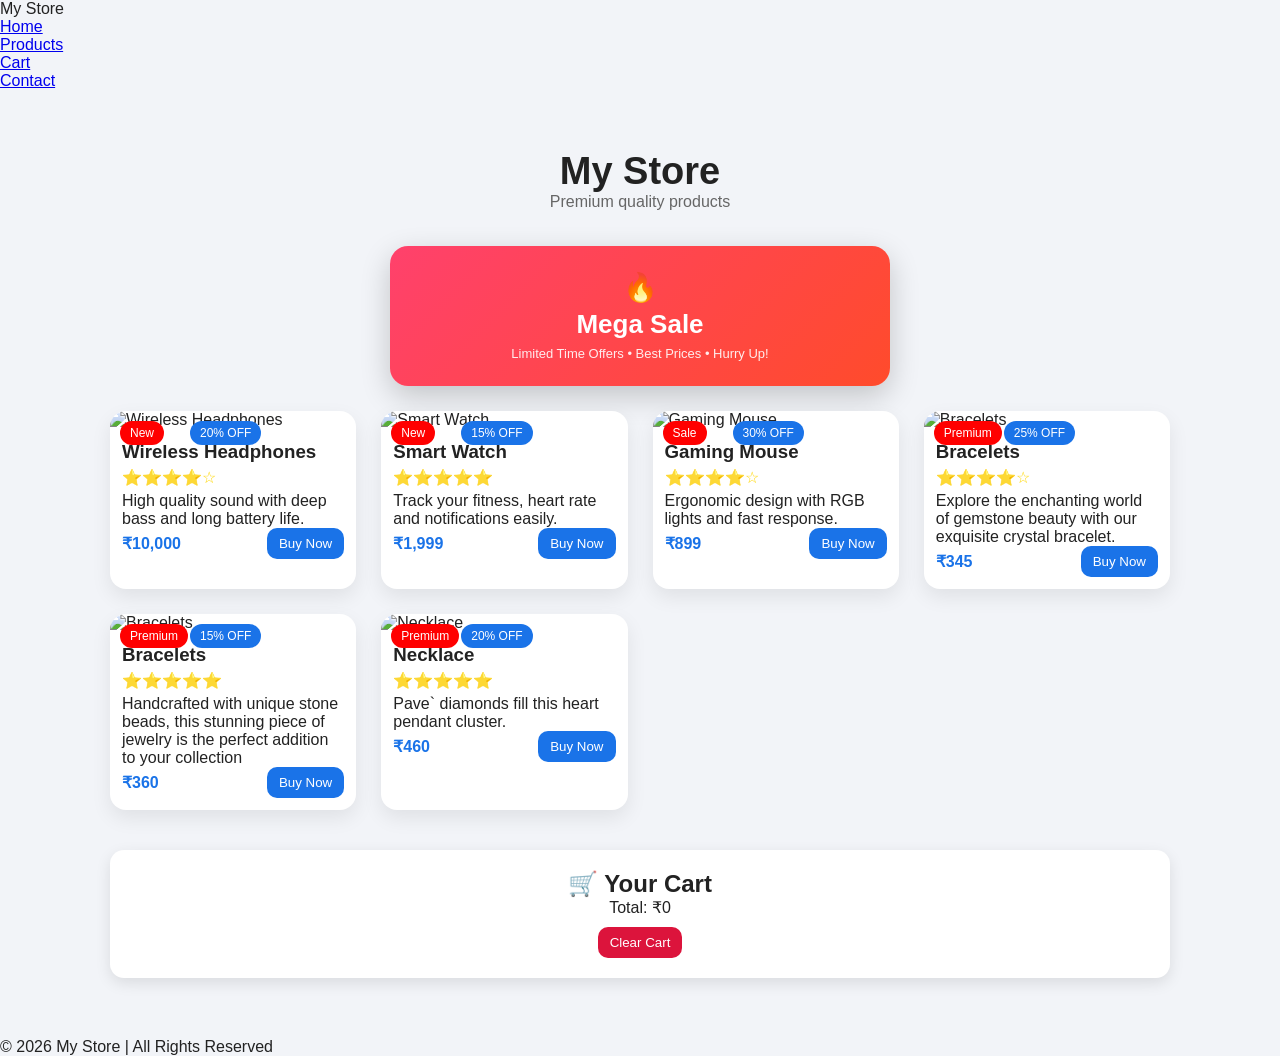
==== commit 9fa4d033: "Update index.html" ====
--- a/index.html
+++ b/index.html
@@ -8,13 +8,23 @@
 </head>
 
 <body>
+      <!-- NAVBAR -->
+<nav class="navbar">
+  <div class="logo">My Store</div>
+  <ul class="nav-links">
+    <li><a href="#">Home</a></li>
+    <li><a href="#">Products</a></li>
+    <li><a href="#">Cart</a></li>
+    <li><a href="#">Contact</a></li>
+  </ul>
+</nav>
 
   <div class="app">
-
+ 
     <!-- HEADER -->
     <header class="header">
-      <h1>Electronic Appliances</h1>
-      <p>Premium Electronic Appliances Store</p>
+      <h1>My Store</h1>
+      <p>Premium quality products</p>
     </header>
 
     <!-- CENTERED MEGA SALE BOX -->
@@ -34,7 +44,7 @@
         <div class="card">
           <span class="badge">New</span>
           <span class="offer">20% OFF</span>
-          <img src="https://images.unsplash.com/photo-1505740420928-5e560c06d30e?auto=format&fit=crop&w=600&q=60">
+          <img src="https://images.unsplash.com/photo-1505740420928-5e560c06d30e?auto=format&fit=crop&w=600&q=60" alt="Wireless Headphones">
 
           <div class="card-body">
             <h3>Wireless Headphones</h3>
@@ -50,9 +60,9 @@
 
         <!-- CARD 2 -->
         <div class="card">
-          <span class="badge">Hot</span>
+          <span class="badge">New</span>
           <span class="offer">15% OFF</span>
-          <img src="https://images.unsplash.com/photo-1523275335684-37898b6baf30?auto=format&fit=crop&w=600&q=60">
+          <img src="https://images.unsplash.com/photo-1523275335684-37898b6baf30?auto=format&fit=crop&w=600&q=60" alt="Smart Watch">
 
           <div class="card-body">
             <h3>Smart Watch</h3>
@@ -70,7 +80,7 @@
         <div class="card">
           <span class="badge">Sale</span>
           <span class="offer">30% OFF</span>
-          <img src="https://images.unsplash.com/photo-1527814050087-3793815479db?auto=format&fit=crop&w=600&q=60">
+          <img src="https://images.unsplash.com/photo-1527814050087-3793815479db?auto=format&fit=crop&w=600&q=60" alt="Gaming Mouse">
 
           <div class="card-body">
             <h3>Gaming Mouse</h3>
@@ -86,22 +96,57 @@
 
         <!-- CARD 4 -->
         <div class="card">
-          <span class="badge">Popular</span>
+          <span class="badge">Premium</span>
           <span class="offer">25% OFF</span>
-          <img src="https://images.unsplash.com/photo-1608043152269-423dbba4e7e1?auto=format&fit=crop&w=600&q=60">
+          <img src="https://media.istockphoto.com/id/672765346/photo/woman-beauty-accessory-on-back-ground.jpg?s=1024x1024&w=is&k=20&c=umFV52_0iGrSwfRKk2m4xDbW2XUCVwamv8PId9Mr540=" alt="Bracelets">
 
           <div class="card-body">
-            <h3>Bluetooth Speaker</h3>
+            <h3>Bracelets</h3>
             <div class="rating">⭐⭐⭐⭐☆</div>
-            <p>Powerful sound with compact and portable design.</p>
+            <p>Explore the enchanting world of gemstone beauty with our exquisite crystal bracelet.</p>
 
             <div class="card-footer">
-              <span class="price">₹1,299</span>
-              <button onclick="addToCart(1299)">Buy Now</button>
+              <span class="price">₹345</span>
+              <button onclick="addToCart(345)">Buy Now</button>
             </div>
           </div>
         </div>
 
+          <!-- CARD 5 -->
+        <div class="card">
+          <span class="badge">Premium</span>
+          <span class="offer">15% OFF</span>
+          <img src="https://media.istockphoto.com/id/1718388816/photo/beautiful-gemstone-crystal-bracelet-unique-handmade-stone-bead-jewelry-background-promotional.jpg?s=1024x1024&w=is&k=20&c=gO13AuKaPEIykRXOVSOe8jD3713OjKKEsZkAuFbd3lg=" alt="Bracelets">
+
+          <div class="card-body">
+            <h3>Bracelets</h3>
+            <div class="rating">⭐⭐⭐⭐⭐</div>
+            <p> Handcrafted with unique stone beads, this stunning piece of jewelry is the perfect addition to your collection</p>
+
+            <div class="card-footer">
+              <span class="price">₹360</span>
+              <button onclick="addToCart(360)">Buy Now</button>
+            </div>
+          </div>
+        </div>
+
+          <!-- CARD 6 -->
+        <div class="card">
+          <span class="badge">Premium</span>
+          <span class="offer">20% OFF</span>
+          <img src="https://media.istockphoto.com/id/136584955/photo/heart-pendant.jpg?s=1024x1024&w=is&k=20&c=u90mtyWGb24wTNQjmiNeDBt_gXk-bQb-N6Ftnygay24=" alt="Necklace">
+
+          <div class="card-body">
+            <h3>Necklace</h3>
+            <div class="rating">⭐⭐⭐⭐⭐</div>
+            <p>Pave` diamonds fill this heart pendant cluster.</p>
+
+            <div class="card-footer">
+              <span class="price">₹460</span>
+              <button onclick="addToCart(460)">Buy Now</button>
+            </div>
+          </div>
+        </div>
       </section>
     </main>
 
@@ -129,5 +174,9 @@
     }
   </script>
 
+     <!-- FOOTER -->
+<footer class="footer">
+  <p>© 2026 My Store | All Rights Reserved</p>
+</footer>
 </body>
 </html>
--- a/style.css
+++ b/style.css
@@ -1,155 +1,184 @@
 * {
-    margin: 0;
-    padding: 0;
-    box-sizing: border-box;
-    font-family: Arial, sans-serif;
+  margin: 0;
+  padding: 0;
+  box-sizing: border-box;
+}
+
+body {
+  font-family: 'Segoe UI', sans-serif;
+  background: #f2f4f8;
+  color: #222;
+}
+
+/* CENTER WEBSITE */
+.app {
+  max-width: 1100px;
+  margin: auto;
+  padding: 20px;
 }
 
 /* HEADER */
-header {
-    background: linear-gradient(90deg, #3b5bff, #6a5cff);
-    color: white;
-    padding: 15px;
-    text-align: center;
+.header {
+  text-align: center;
+  padding: 40px 10px 10px;
 }
 
-header h1 span {
-    color: #ffd54a;
+.header h1 {
+  font-size: 38px;
+  font-weight: 700;
 }
 
-nav {
-    margin-top: 10px;
+.header p {
+  color: #666;
 }
 
-nav a {
-    color: white;
-    margin: 0 10px;
-    text-decoration: none;
+/* ⭐ CENTERED SALE BOX */
+.sale-wrapper {
+  display: flex;
+  justify-content: center;
+  margin: 25px 0;
 }
 
-.cart {
-    margin-top: 10px;
-    background: white;
-    color: #3b5bff;
-    display: inline-block;
-    padding: 8px 15px;
-    border-radius: 20px;
-    font-weight: bold;
+.sale-card {
+  width: 90%;
+  max-width: 500px;
+  background: linear-gradient(135deg, #ff416c, #ff4b2b);
+  color: white;
+  text-align: center;
+  padding: 25px 20px;
+  border-radius: 18px;
+  box-shadow: 0 10px 30px rgba(0,0,0,0.2);
 }
 
-/* HERO */
-.hero {
-    text-align: center;
-    padding: 40px 20px;
-    background: #f0f4ff;
+.sale-icon {
+  font-size: 28px;
 }
 
-/* SECTION */
-.section {
-    padding: 40px 20px;
-    text-align: center;
+.sale-text {
+  font-size: 26px;
+  font-weight: 700;
+  margin-top: 5px;
 }
 
-/* BOX SECTIONS */
-.box-container {
-    display: flex;
-    justify-content: center;
-    gap: 15px;
-    flex-wrap: wrap;
+.sale-subtext {
+  font-size: 13px;
+  opacity: 0.9;
+  margin-top: 6px;
 }
 
-.box {
-    background: #e7f0ff;
-    padding: 15px;
-    border-radius: 8px;
-    min-width: 200px;
-    font-weight: bold;
-}
-
-/* PRODUCTS */
-.products {
-    display: flex;
-    justify-content: center;
-    gap: 20px;
-    flex-wrap: wrap;
+/* GRID */
+.grid {
+  display: grid;
+  grid-template-columns: repeat(auto-fit, minmax(220px, 1fr));
+  gap: 25px;
+  margin-top: 20px;
 }
 
 /* CARD */
 .card {
-    width: 260px;
-    background: white;
-    border-radius: 10px;
-    overflow: hidden;
-    box-shadow: 0 5px 15px rgba(0,0,0,0.1);
-    transition: 0.3s;
-    position: relative;
+  position: relative;
+  background: white;
+  border-radius: 16px;
+  overflow: hidden;
+  box-shadow: 0 8px 20px rgba(0,0,0,0.08);
+  transition: 0.3s;
 }
 
 .card:hover {
-    transform: translateY(-5px);
+  transform: translateY(-8px);
 }
 
-/* ⭐ PERFECT SQUARE IMAGES */
+/* IMAGE */
 .card img {
-    width: 100%;
-    height: 260px;
-    object-fit: cover;
+  width: 100%;
+  height: 200px;
+  object-fit: cover;
 }
 
 /* BADGE */
 .badge {
-    position: absolute;
-    top: 10px;
-    left: 10px;
-    background: red;
-    color: white;
-    padding: 5px 10px;
-    font-size: 12px;
-    border-radius: 5px;
+  position: absolute;
+  top: 10px;
+  left: 10px;
+  background: red;
+  color: white;
+  padding: 5px 10px;
+  border-radius: 20px;
+  font-size: 12px;
 }
 
-/* TEXT */
-.card h3 {
-    margin: 10px 0;
+/* OFFER INSIDE IMAGE */
+.offer {
+  position: absolute;
+  top: 10px;
+  left: 80px;
+  background: #1a73e8;
+  color: white;
+  padding: 5px 10px;
+  border-radius: 20px;
+  font-size: 12px;
 }
 
-.desc {
-    font-size: 13px;
-    color: #555;
-    padding: 0 10px;
+/* BODY */
+.card-body {
+  padding: 12px;
 }
 
-.rating {
-    color: #ffb400;
-    margin: 5px;
+.card-body h3 {
+  margin-bottom: 5px;
 }
 
-/* QUICK ADD TEXT */
-.quick {
-    font-size: 12px;
-    color: #333;
-    font-weight: bold;
-    padding: 5px 10px;
+/* RATING */
+.rating {
+  color: gold;
+  margin-bottom: 5px;
+}
+
+/* FOOTER */
+.card-footer {
+  display: flex;
+  justify-content: space-between;
+  align-items: center;
+}
+
+/* PRICE */
+.price {
+  color: #1a73e8;
+  font-weight: bold;
 }
 
 /* BUTTON */
-.card button {
-    width: 100%;
-    padding: 10px;
-    border: none;
-    background: #3b5bff;
-    color: white;
-    cursor: pointer;
+button {
+  padding: 8px 12px;
+  border: none;
+  background: #1a73e8;
+  color: white;
+  border-radius: 10px;
+  cursor: pointer;
 }
 
-.card button:hover {
-    background: #2c45cc;
+/* CART */
+.cart {
+  margin: 40px auto;
+  background: white;
+  padding: 20px;
+  border-radius: 14px;
+  text-align: center;
+  box-shadow: 0 5px 15px rgba(0,0,0,0.1);
 }
 
-/* ABOUT */
-.about p {
-    max-width: 700px;
-    margin: auto;
-    color: #444;
-    line-height: 1.6;
+.clear-btn {
+  margin-top: 10px;
+  background: crimson;
 }
+
+/* MOBILE */
+@media (max-width: 600px) {
+  .header h1 {
+    font-size: 28px;
+  }
+
+  .grid {
+    grid-template-columns: 1fr;
+  }
+}
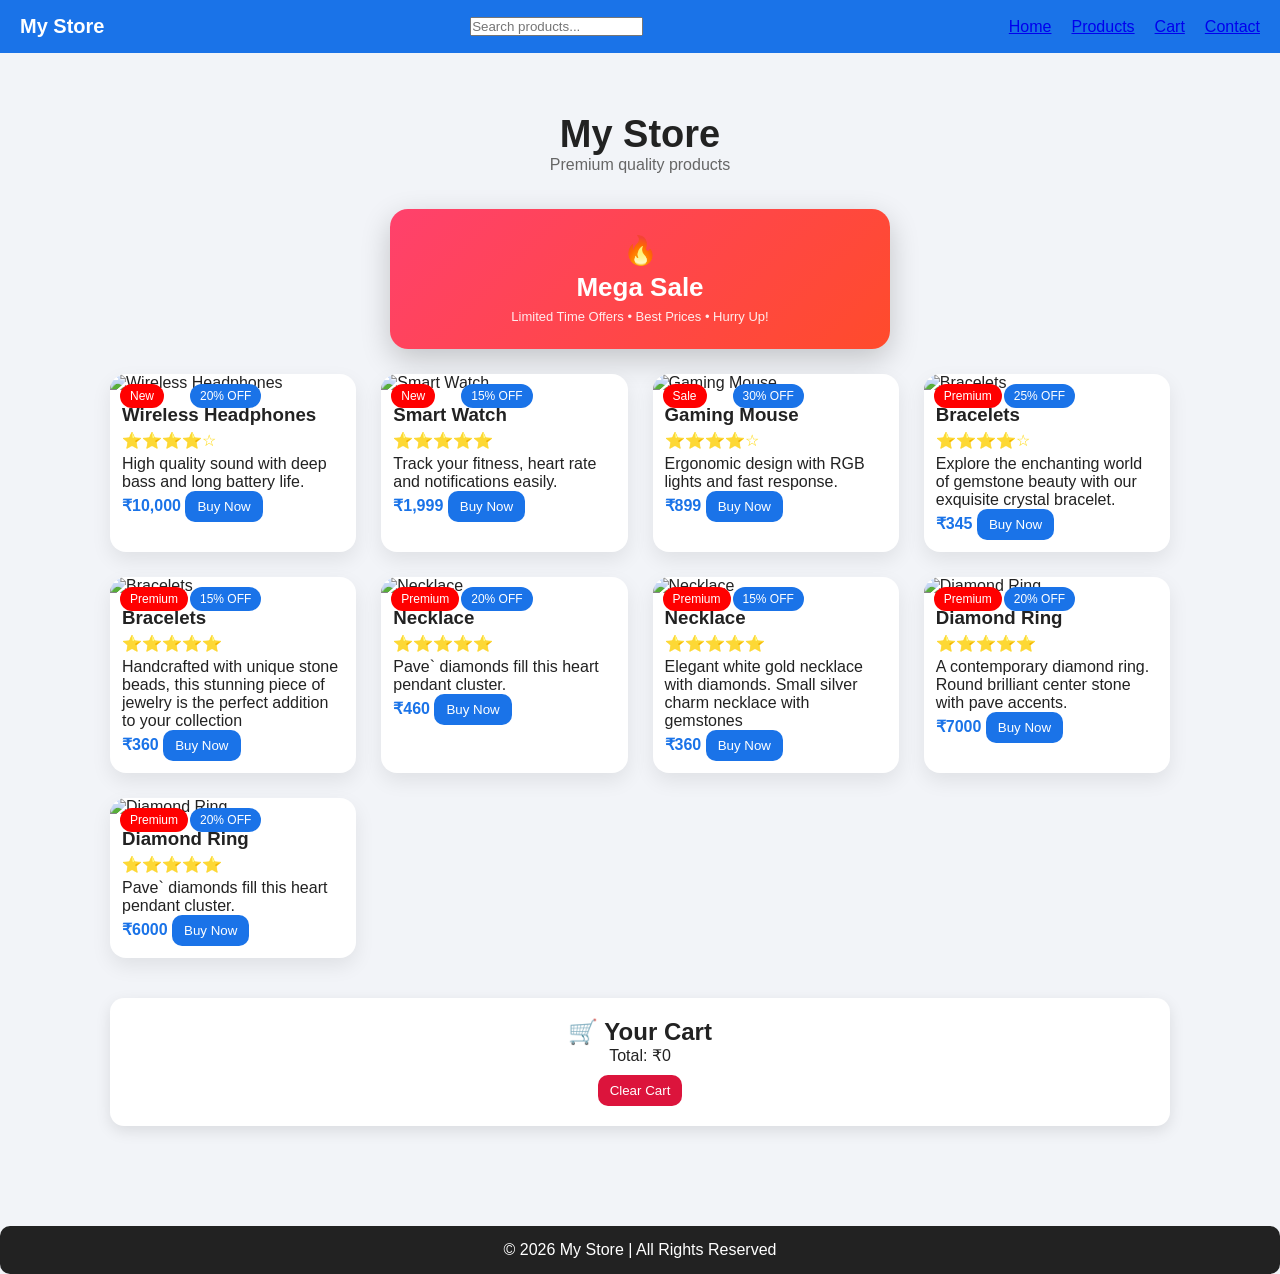
==== commit a9e0af65: "Update index.html" ====
--- a/index.html
+++ b/index.html
@@ -11,6 +11,7 @@
       <!-- NAVBAR -->
 <nav class="navbar">
   <div class="logo">My Store</div>
+  <input type="text" id="search" placeholder="Search products..." onkeyup="searchProduct()">
   <ul class="nav-links">
     <li><a href="#">Home</a></li>
     <li><a href="#">Products</a></li>
@@ -147,6 +148,58 @@
             </div>
           </div>
         </div>
+        <!-- CARD 7 -->
+        <div class="card">
+          <span class="badge">Premium</span>
+          <span class="offer">15% OFF</span>
+          <img src="https://media.istockphoto.com/id/1203787084/photo/elegant-white-gold-necklace-with-diamonds.jpg?s=1024x1024&w=is&k=20&c=Ebj8gaEY8CKDrwew81O6xpuwjTHotfRvjNXdyHFlouA=" alt="Necklace">
+
+          <div class="card-body">
+            <h3>Necklace</h3>
+            <div class="rating">⭐⭐⭐⭐⭐</div>
+            <p>Elegant white gold necklace with diamonds. Small silver charm necklace with gemstones</p>
+
+            <div class="card-footer">
+              <span class="price">₹360</span>
+              <button onclick="addToCart(360)">Buy Now</button>
+            </div>
+          </div>
+        </div>
+          <!-- CARD 8 -->
+        <div class="card">
+          <span class="badge">Premium</span>
+          <span class="offer">20% OFF</span>
+          <img src="https://media.istockphoto.com/id/182786637/photo/diamond-ring.jpg?s=1024x1024&w=is&k=20&c=CpvxOlJ8ZQ7b1qLlsvlKaBBDDO09buyETzffkm8tOYA=" alt="Diamond Ring">
+
+          <div class="card-body">
+            <h3>Diamond Ring</h3>
+            <div class="rating">⭐⭐⭐⭐⭐</div>
+            <p>A contemporary diamond ring. Round brilliant center stone with pave accents.</p>
+
+            <div class="card-footer">
+              <span class="price">₹7000</span>
+              <button onclick="addToCart(7000)">Buy Now</button>
+            </div>
+          </div>
+        </div>
+
+        <!-- CARD 6 -->
+        <div class="card">
+          <span class="badge">Premium</span>
+          <span class="offer">20% OFF</span>
+          <img src="https://media.istockphoto.com/id/627306438/photo/silver-diamond-ring.jpg?s=1024x1024&w=is&k=20&c=Cy70mx0J14Xq9DP7qqVYc_93h3eArHb-PxCHSgzTFV0=" alt="Diamond Ring">
+
+          <div class="card-body">
+            <h3>Diamond Ring</h3>
+            <div class="rating">⭐⭐⭐⭐⭐</div>
+            <p>Pave` diamonds fill this heart pendant cluster.</p>
+
+            <div class="card-footer">
+              <span class="price">₹6000</span>
+              <button onclick="addToCart(6000)">Buy Now</button>
+            </div>
+          </div>
+        </div>
       </section>
     </main>
 
@@ -158,25 +211,39 @@
     </div>
 
   </div>
-
-  <!-- JS -->
-  <script>
-    let total = 0;
-
-    function addToCart(price) {
-      total += price;
-      document.getElementById("total").innerText = "Total: ₹" + total;
-    }
-
-    function clearCart() {
-      total = 0;
-      document.getElementById("total").innerText = "Total: ₹0";
-    }
-  </script>
-
+ 
      <!-- FOOTER -->
 <footer class="footer">
   <p>© 2026 My Store | All Rights Reserved</p>
 </footer>
+
+<!-- JS -->
+ <script>
+  let total = 0;
+
+  function addToCart(price) {
+    total += price;
+    document.getElementById("total").innerText = "Total: ₹" + total;
+  }
+
+  function clearCart() {
+    total = 0;
+    document.getElementById("total").innerText = "Total: ₹0";
+  }
+
+function searchProduct() {
+  let input = document.getElementById("search").value.toLowerCase();
+  let cards = document.querySelectorAll(".card");
+
+  cards.forEach(card => {
+    let title = card.querySelector("h3").innerText.toLowerCase();
+    let desc = card.querySelector("p").innerText.toLowerCase();
+
+    card.style.display =
+      title.includes(input) || desc.includes(input) ? "" : "none";
+  });
+
+}
+</script>
 </body>
 </html>
--- a/style.css
+++ b/style.css
@@ -25,7 +25,7 @@
 
 .header h1 {
   font-size: 38px;
-  font-weight: 700;
+  font-weight: bold;
 }
 
 .header p {
@@ -135,10 +135,13 @@
 }
 
 /* FOOTER */
-.card-footer {
-  display: flex;
-  justify-content: space-between;
-  align-items: center;
+.footer {
+  text-align: center;
+  margin-top: 40px;
+  padding: 15px;
+  background: #222;
+  color: white;
+  border-radius: 10px;
 }
 
 /* PRICE */
@@ -174,11 +177,46 @@
 
 /* MOBILE */
 @media (max-width: 600px) {
-  .header h1 {
-    font-size: 28px;
+  .nav-links {
+    flex-direction: column;
+    gap: 10px;
   }
+
 
   .grid {
     grid-template-columns: 1fr;
   }
 }
+
+/* NAVBAR */
+.navbar {
+  display: flex;
+  justify-content: space-between;
+  align-items: center;
+  background: #1a73e8;
+  padding: 15px 20px;
+  color: white;
+
+  position: sticky;
+  top: 0;
+  z-index: 1000;
+}
+
+.logo {
+  font-size: 20px;
+  font-weight: bold;
+}
+
+.nav-links {
+  list-style: none;
+  display: flex;
+  gap: 20px;
+}
+
+.nav-links li a {
+  transition: 0.3s;
+}
+
+.nav-links li a:hover {
+  color: #ffd700;
+}
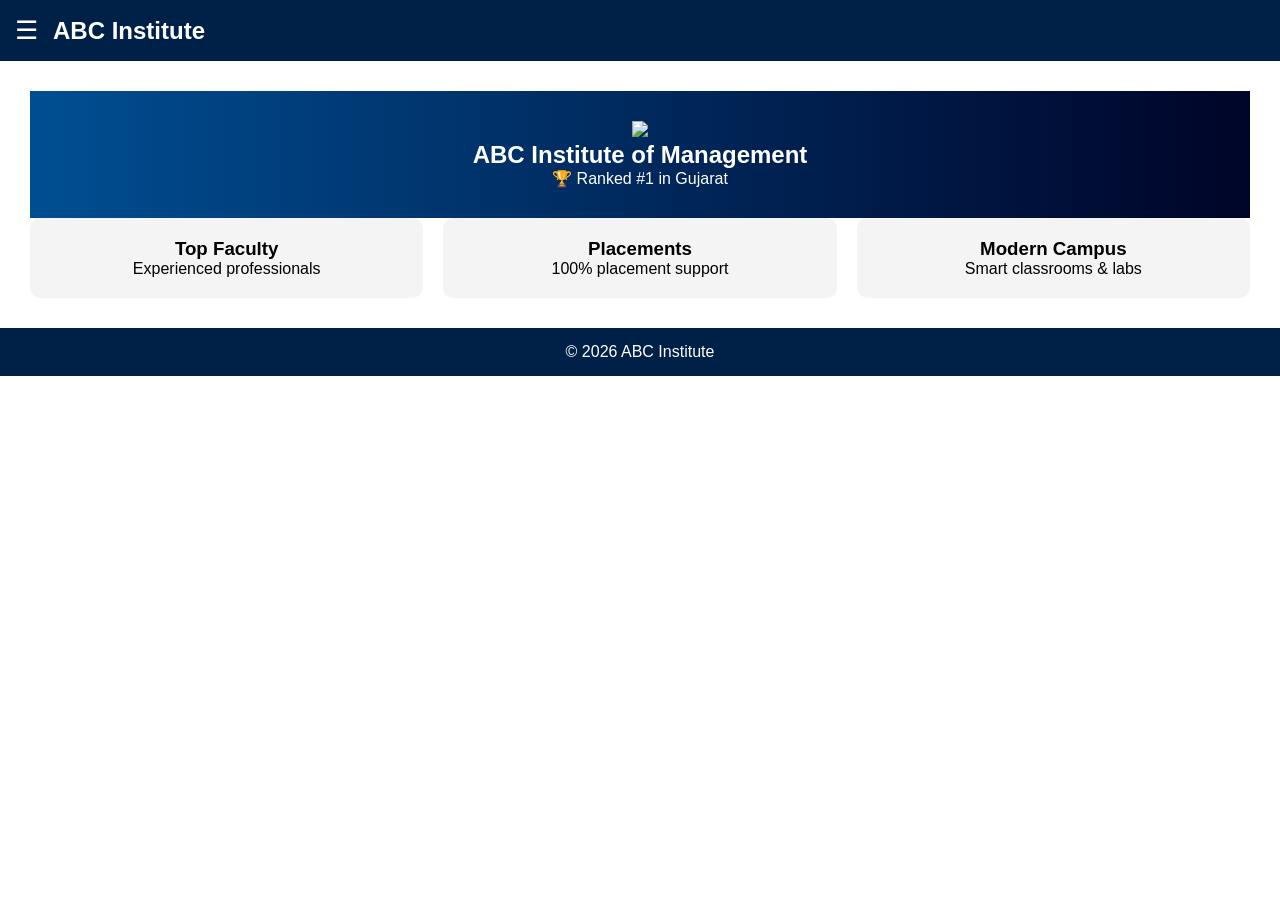
==== commit 23c52385: "Add files via upload" ====
--- a/index.html
+++ b/index.html
@@ -1,249 +1,276 @@
 <!DOCTYPE html>
 <html lang="en">
 <head>
-  <meta charset="UTF-8" />
-  <meta name="viewport" content="width=device-width, initial-scale=1.0"/>
-  <title>Electronic Store</title>
-  <link rel="stylesheet" href="style.css"/>
+<meta charset="UTF-8">
+<meta name="viewport" content="width=device-width, initial-scale=1.0">
+<title>ABC Institute</title>
+
+<style>
+* {
+    margin: 0;
+    padding: 0;
+    box-sizing: border-box;
+    font-family: Arial, sans-serif;
+}
+
+/* Top Bar */
+.topbar {
+    background: #002147;
+    color: white;
+    padding: 15px;
+    display: flex;
+    align-items: center;
+}
+
+.menu-btn {
+    font-size: 26px;
+    cursor: pointer;
+    margin-right: 15px;
+}
+
+/* Sidebar */
+.sidebar {
+    position: fixed;
+    left: -260px;
+    top: 0;
+    width: 260px;
+    height: 100%;
+    background: #001530;
+    transition: 0.3s;
+    padding-top: 20px;
+    z-index: 1000;
+}
+
+.sidebar a {
+    display: block;
+    color: white;
+    padding: 15px;
+    text-decoration: none;
+    border-bottom: 1px solid #333;
+}
+
+.sidebar a:hover {
+    background: #00c3ff;
+}
+
+/* Active Sidebar */
+.sidebar.active {
+    left: 0;
+}
+
+/* Overlay */
+.overlay {
+    position: fixed;
+    display: none;
+    top: 0;
+    left: 0;
+    width: 100%;
+    height: 100%;
+}
+
+.overlay.active {
+    display: block;
+}
+
+/* Header */
+header {
+    text-align: center;
+    padding: 30px;
+    background: linear-gradient(to right, #004e92, #000428);
+    color: white;
+}
+
+header img {
+    width: 80px;
+}
+
+/* Sections */
+section {
+    display: none;
+    padding: 30px;
+}
+
+section.active {
+    display: block;
+}
+
+/* Cards */
+.card-container {
+    display: flex;
+    flex-wrap: wrap;
+    gap: 20px;
+}
+
+.card {
+    flex: 1 1 300px;
+    background: #f4f4f4;
+    padding: 20px;
+    border-radius: 10px;
+    text-align: center;
+    transition: 0.3s;
+}
+
+.card:hover {
+    transform: scale(1.05);
+}
+
+/* Footer */
+footer {
+    background: #002147;
+    color: white;
+    text-align: center;
+    padding: 15px;
+}
+
+/* Mobile */
+@media(max-width: 768px) {
+    .card-container {
+        flex-direction: column;
+    }
+}
+</style>
+
+<script>
+function toggleMenu() {
+    document.getElementById("sidebar").classList.toggle("active");
+    document.getElementById("overlay").classList.toggle("active");
+}
+
+function showPage(pageId) {
+    // Hide all sections
+    let pages = document.querySelectorAll("section");
+    pages.forEach(page => page.classList.remove("active"));
+
+    // Show selected
+    document.getElementById(pageId).classList.add("active");
+
+    // Scroll to top
+    window.scrollTo({ top: 0, behavior: "smooth" });
+
+    // Close menu
+    document.getElementById("sidebar").classList.remove("active");
+    document.getElementById("overlay").classList.remove("active");
+}
+</script>
+
 </head>
 
 <body>
-      <!-- NAVBAR -->
-<nav class="navbar">
-  <div class="logo">My Store</div>
-  <input type="text" id="search" placeholder="Search products..." onkeyup="searchProduct()">
-  <ul class="nav-links">
-    <li><a href="#">Home</a></li>
-    <li><a href="#">Products</a></li>
-    <li><a href="#">Cart</a></li>
-    <li><a href="#">Contact</a></li>
-  </ul>
-</nav>
-
-  <div class="app">
- 
-    <!-- HEADER -->
-    <header class="header">
-      <h1>My Store</h1>
-      <p>Premium quality products</p>
-    </header>
-
-    <!-- CENTERED MEGA SALE BOX -->
-    <div class="sale-wrapper">
-      <div class="sale-card">
-        <div class="sale-icon">🔥</div>
-        <div class="sale-text">Mega Sale</div>
-        <div class="sale-subtext">Limited Time Offers • Best Prices • Hurry Up!</div>
-      </div>
-    </div>
-
-    <!-- PRODUCTS -->
-    <main class="container">
-      <section class="grid">
-
-        <!-- CARD 1 -->
-        <div class="card">
-          <span class="badge">New</span>
-          <span class="offer">20% OFF</span>
-          <img src="https://images.unsplash.com/photo-1505740420928-5e560c06d30e?auto=format&fit=crop&w=600&q=60" alt="Wireless Headphones">
-
-          <div class="card-body">
-            <h3>Wireless Headphones</h3>
-            <div class="rating">⭐⭐⭐⭐☆</div>
-            <p>High quality sound with deep bass and long battery life.</p>
-
-            <div class="card-footer">
-              <span class="price">₹10,000</span>
-              <button onclick="addToCart(10000)">Buy Now</button>
-            </div>
-          </div>
-        </div>
-
-        <!-- CARD 2 -->
-        <div class="card">
-          <span class="badge">New</span>
-          <span class="offer">15% OFF</span>
-          <img src="https://images.unsplash.com/photo-1523275335684-37898b6baf30?auto=format&fit=crop&w=600&q=60" alt="Smart Watch">
-
-          <div class="card-body">
-            <h3>Smart Watch</h3>
-            <div class="rating">⭐⭐⭐⭐⭐</div>
-            <p>Track your fitness, heart rate and notifications easily.</p>
-
-            <div class="card-footer">
-              <span class="price">₹1,999</span>
-              <button onclick="addToCart(1999)">Buy Now</button>
-            </div>
-          </div>
-        </div>
-
-        <!-- CARD 3 -->
-        <div class="card">
-          <span class="badge">Sale</span>
-          <span class="offer">30% OFF</span>
-          <img src="https://images.unsplash.com/photo-1527814050087-3793815479db?auto=format&fit=crop&w=600&q=60" alt="Gaming Mouse">
-
-          <div class="card-body">
-            <h3>Gaming Mouse</h3>
-            <div class="rating">⭐⭐⭐⭐☆</div>
-            <p>Ergonomic design with RGB lights and fast response.</p>
-
-            <div class="card-footer">
-              <span class="price">₹899</span>
-              <button onclick="addToCart(899)">Buy Now</button>
-            </div>
-          </div>
-        </div>
-
-        <!-- CARD 4 -->
-        <div class="card">
-          <span class="badge">Premium</span>
-          <span class="offer">25% OFF</span>
-          <img src="https://media.istockphoto.com/id/672765346/photo/woman-beauty-accessory-on-back-ground.jpg?s=1024x1024&w=is&k=20&c=umFV52_0iGrSwfRKk2m4xDbW2XUCVwamv8PId9Mr540=" alt="Bracelets">
-
-          <div class="card-body">
-            <h3>Bracelets</h3>
-            <div class="rating">⭐⭐⭐⭐☆</div>
-            <p>Explore the enchanting world of gemstone beauty with our exquisite crystal bracelet.</p>
-
-            <div class="card-footer">
-              <span class="price">₹345</span>
-              <button onclick="addToCart(345)">Buy Now</button>
-            </div>
-          </div>
-        </div>
-
-          <!-- CARD 5 -->
-        <div class="card">
-          <span class="badge">Premium</span>
-          <span class="offer">15% OFF</span>
-          <img src="https://media.istockphoto.com/id/1718388816/photo/beautiful-gemstone-crystal-bracelet-unique-handmade-stone-bead-jewelry-background-promotional.jpg?s=1024x1024&w=is&k=20&c=gO13AuKaPEIykRXOVSOe8jD3713OjKKEsZkAuFbd3lg=" alt="Bracelets">
-
-          <div class="card-body">
-            <h3>Bracelets</h3>
-            <div class="rating">⭐⭐⭐⭐⭐</div>
-            <p> Handcrafted with unique stone beads, this stunning piece of jewelry is the perfect addition to your collection</p>
-
-            <div class="card-footer">
-              <span class="price">₹360</span>
-              <button onclick="addToCart(360)">Buy Now</button>
-            </div>
-          </div>
-        </div>
-
-          <!-- CARD 6 -->
-        <div class="card">
-          <span class="badge">Premium</span>
-          <span class="offer">20% OFF</span>
-          <img src="https://media.istockphoto.com/id/136584955/photo/heart-pendant.jpg?s=1024x1024&w=is&k=20&c=u90mtyWGb24wTNQjmiNeDBt_gXk-bQb-N6Ftnygay24=" alt="Necklace">
-
-          <div class="card-body">
-            <h3>Necklace</h3>
-            <div class="rating">⭐⭐⭐⭐⭐</div>
-            <p>Pave` diamonds fill this heart pendant cluster.</p>
-
-            <div class="card-footer">
-              <span class="price">₹460</span>
-              <button onclick="addToCart(460)">Buy Now</button>
-            </div>
-          </div>
-        </div>
-        <!-- CARD 7 -->
-        <div class="card">
-          <span class="badge">Premium</span>
-          <span class="offer">15% OFF</span>
-          <img src="https://media.istockphoto.com/id/1203787084/photo/elegant-white-gold-necklace-with-diamonds.jpg?s=1024x1024&w=is&k=20&c=Ebj8gaEY8CKDrwew81O6xpuwjTHotfRvjNXdyHFlouA=" alt="Necklace">
-
-          <div class="card-body">
-            <h3>Necklace</h3>
-            <div class="rating">⭐⭐⭐⭐⭐</div>
-            <p>Elegant white gold necklace with diamonds. Small silver charm necklace with gemstones</p>
-
-            <div class="card-footer">
-              <span class="price">₹360</span>
-              <button onclick="addToCart(360)">Buy Now</button>
-            </div>
-          </div>
-        </div>
-          <!-- CARD 8 -->
-        <div class="card">
-          <span class="badge">Premium</span>
-          <span class="offer">20% OFF</span>
-          <img src="https://media.istockphoto.com/id/182786637/photo/diamond-ring.jpg?s=1024x1024&w=is&k=20&c=CpvxOlJ8ZQ7b1qLlsvlKaBBDDO09buyETzffkm8tOYA=" alt="Diamond Ring">
-
-          <div class="card-body">
-            <h3>Diamond Ring</h3>
-            <div class="rating">⭐⭐⭐⭐⭐</div>
-            <p>A contemporary diamond ring. Round brilliant center stone with pave accents.</p>
-
-            <div class="card-footer">
-              <span class="price">₹7000</span>
-              <button onclick="addToCart(7000)">Buy Now</button>
-            </div>
-          </div>
-        </div>
-
-        <!-- CARD 6 -->
-        <div class="card">
-          <span class="badge">Premium</span>
-          <span class="offer">20% OFF</span>
-          <img src="https://media.istockphoto.com/id/627306438/photo/silver-diamond-ring.jpg?s=1024x1024&w=is&k=20&c=Cy70mx0J14Xq9DP7qqVYc_93h3eArHb-PxCHSgzTFV0=" alt="Diamond Ring">
-
-          <div class="card-body">
-            <h3>Diamond Ring</h3>
-            <div class="rating">⭐⭐⭐⭐⭐</div>
-            <p>Pave` diamonds fill this heart pendant cluster.</p>
-
-            <div class="card-footer">
-              <span class="price">₹6000</span>
-              <button onclick="addToCart(6000)">Buy Now</button>
-            </div>
-          </div>
-        </div>
-      </section>
-    </main>
-
-    <!-- CART -->
-    <div class="cart">
-      <h2>🛒 Your Cart</h2>
-      <p id="total">Total: ₹0</p>
-      <button class="clear-btn" onclick="clearCart()">Clear Cart</button>
-    </div>
-
-  </div>
- 
-     <!-- FOOTER -->
-<footer class="footer">
-  <p>© 2026 My Store | All Rights Reserved</p>
+
+<!-- Top Bar -->
+<div class="topbar">
+    <span class="menu-btn" onclick="toggleMenu()">☰</span>
+    <h2>ABC Institute</h2>
+</div>
+
+<!-- Sidebar -->
+<div id="sidebar" class="sidebar">
+    <a onclick="showPage('home')">Home</a>
+    <a onclick="showPage('about')">About</a>
+    <a onclick="showPage('portal')">Student Portal</a>
+    <a onclick="showPage('courses')">Courses</a>
+    <a onclick="showPage('sports')">Sports & Culture</a>
+    <a onclick="showPage('contact')">Contact</a>
+</div>
+
+<div id="overlay" class="overlay" onclick="toggleMenu()"></div>
+
+<!-- HOME -->
+<section id="home" class="active">
+<header>
+    <img src="https://via.placeholder.com/80">
+    <h1>ABC Institute of Management</h1>
+    <p>🏆 Ranked #1 in Gujarat</p>
+</header>
+
+<div class="card-container">
+    <div class="card">
+        <h3>Top Faculty</h3>
+        <p>Experienced professionals</p>
+    </div>
+    <div class="card">
+        <h3>Placements</h3>
+        <p>100% placement support</p>
+    </div>
+    <div class="card">
+        <h3>Modern Campus</h3>
+        <p>Smart classrooms & labs</p>
+    </div>
+</div>
+</section>
+
+<!-- ABOUT -->
+<section id="about">
+<h2>About Institute</h2>
+
+<div class="card">
+    <h3>History</h3>
+    <p>Established in 2005, ABC Institute is a leading educational hub.</p>
+</div>
+
+<div class="card">
+    <h3>Vision</h3>
+    <p>To become a global leader in education and innovation.</p>
+</div>
+</section>
+
+<!-- STUDENT PORTAL -->
+<section id="portal">
+<h2>Student Portal</h2>
+
+<div class="card-container">
+    <div class="card">Exam Form</div>
+    <div class="card">Admission</div>
+    <div class="card">Results</div>
+    <div class="card">Courses</div>
+    <div class="card">Degree Info</div>
+</div>
+</section>
+
+<!-- COURSES -->
+<section id="courses">
+<h2>Courses</h2>
+
+<div class="card-container">
+    <div class="card">BBA</div>
+    <div class="card">MBA</div>
+    <div class="card">B.Com</div>
+    <div class="card">M.Com</div>
+</div>
+</section>
+
+<!-- SPORTS -->
+<section id="sports">
+<h2>Sports & Culture</h2>
+
+<div class="card-container">
+    <div class="card">
+        <h3>Sports</h3>
+        <p>Cricket, Football, Basketball</p>
+    </div>
+
+    <div class="card">
+        <h3>Cultural Events</h3>
+        <p>Dance, Music, Drama Fest</p>
+    </div>
+</div>
+</section>
+
+<!-- CONTACT -->
+<section id="contact">
+<h2>Contact Us</h2>
+
+<div class="card">
+    <p>📍 Ahmedabad, Gujarat</p>
+    <p>📧 info@abc.com</p>
+    <p>📞 +91 9876543210</p>
+</div>
+</section>
+
+<!-- Footer -->
+<footer>
+    <p>© 2026 ABC Institute</p>
 </footer>
 
-<!-- JS -->
- <script>
-  let total = 0;
-
-  function addToCart(price) {
-    total += price;
-    document.getElementById("total").innerText = "Total: ₹" + total;
-  }
-
-  function clearCart() {
-    total = 0;
-    document.getElementById("total").innerText = "Total: ₹0";
-  }
-
-function searchProduct() {
-  let input = document.getElementById("search").value.toLowerCase();
-  let cards = document.querySelectorAll(".card");
-
-  cards.forEach(card => {
-    let title = card.querySelector("h3").innerText.toLowerCase();
-    let desc = card.querySelector("p").innerText.toLowerCase();
-
-    card.style.display =
-      title.includes(input) || desc.includes(input) ? "" : "none";
-  });
-
-}
-</script>
 </body>
-</html>
+</html>
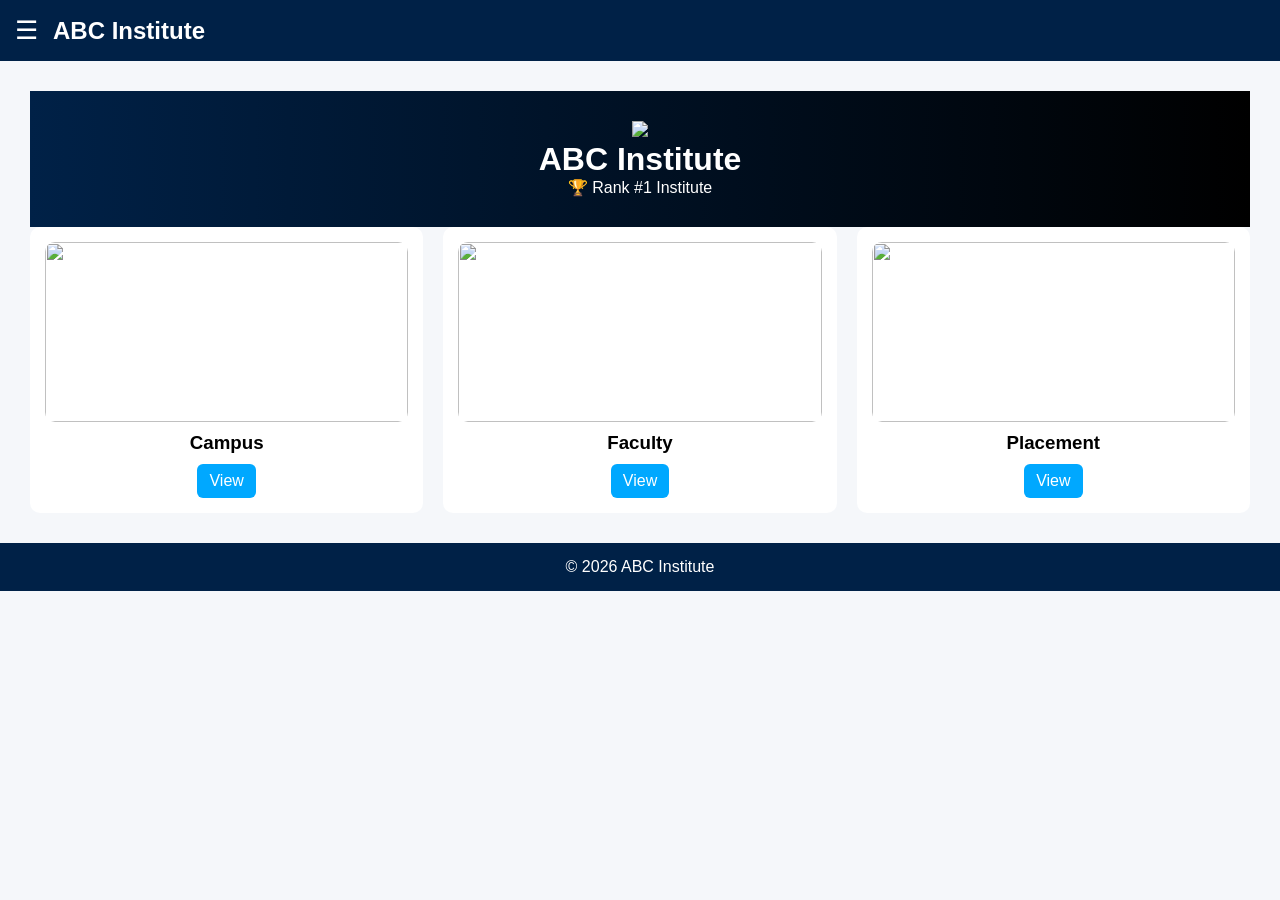
==== commit 0fbb2ef4: "Update index.html" ====
--- a/index.html
+++ b/index.html
@@ -6,164 +6,184 @@
 <title>ABC Institute</title>
 
 <style>
-* {
-    margin: 0;
-    padding: 0;
-    box-sizing: border-box;
-    font-family: Arial, sans-serif;
-}
-
-/* Top Bar */
-.topbar {
-    background: #002147;
-    color: white;
-    padding: 15px;
-    display: flex;
-    align-items: center;
-}
-
-.menu-btn {
-    font-size: 26px;
-    cursor: pointer;
-    margin-right: 15px;
-}
-
-/* Sidebar */
-.sidebar {
-    position: fixed;
-    left: -260px;
-    top: 0;
-    width: 260px;
-    height: 100%;
-    background: #001530;
-    transition: 0.3s;
-    padding-top: 20px;
-    z-index: 1000;
-}
-
-.sidebar a {
-    display: block;
-    color: white;
-    padding: 15px;
-    text-decoration: none;
-    border-bottom: 1px solid #333;
-}
-
-.sidebar a:hover {
-    background: #00c3ff;
-}
-
-/* Active Sidebar */
-.sidebar.active {
-    left: 0;
-}
-
-/* Overlay */
-.overlay {
-    position: fixed;
-    display: none;
-    top: 0;
-    left: 0;
-    width: 100%;
-    height: 100%;
-}
-
-.overlay.active {
-    display: block;
-}
-
-/* Header */
-header {
-    text-align: center;
-    padding: 30px;
-    background: linear-gradient(to right, #004e92, #000428);
-    color: white;
-}
-
-header img {
-    width: 80px;
-}
-
-/* Sections */
-section {
-    display: none;
-    padding: 30px;
-}
-
-section.active {
-    display: block;
-}
-
-/* Cards */
-.card-container {
-    display: flex;
-    flex-wrap: wrap;
-    gap: 20px;
-}
-
-.card {
-    flex: 1 1 300px;
-    background: #f4f4f4;
-    padding: 20px;
-    border-radius: 10px;
-    text-align: center;
-    transition: 0.3s;
-}
-
-.card:hover {
-    transform: scale(1.05);
-}
-
-/* Footer */
-footer {
-    background: #002147;
-    color: white;
-    text-align: center;
-    padding: 15px;
-}
-
-/* Mobile */
-@media(max-width: 768px) {
-    .card-container {
-        flex-direction: column;
+:root{
+    --primary:#002147;
+    --secondary:#00a8ff;
+    --light:#f5f7fa;
+}
+
+*{
+    margin:0;
+    padding:0;
+    box-sizing:border-box;
+    font-family:Arial;
+}
+
+body{
+    background:var(--light);
+}
+
+/* TOP BAR */
+.topbar{
+    background:var(--primary);
+    color:white;
+    padding:15px;
+    display:flex;
+    align-items:center;
+}
+
+.menu-btn{
+    font-size:26px;
+    cursor:pointer;
+    margin-right:15px;
+}
+
+/* SIDEBAR */
+.sidebar{
+    position:fixed;
+    left:-260px;
+    top:0;
+    width:260px;
+    height:100%;
+    background:var(--primary);
+    transition:0.3s;
+    padding-top:20px;
+    z-index:1000;
+}
+
+.sidebar a{
+    display:block;
+    color:white;
+    padding:15px;
+    text-decoration:none;
+}
+
+.sidebar a:hover{
+    background:var(--secondary);
+}
+
+.sidebar.active{
+    left:0;
+}
+
+/* OVERLAY */
+.overlay{
+    position:fixed;
+    display:none;
+    width:100%;
+    height:100%;
+}
+
+.overlay.active{
+    display:block;
+}
+
+/* HEADER */
+header{
+    text-align:center;
+    padding:30px;
+    background:linear-gradient(to right,var(--primary),black);
+    color:white;
+}
+
+header img{
+    width:90px;
+}
+
+/* IMAGE BOX */
+.img-box{
+    width:100%;
+    height:180px;
+    overflow:hidden;
+    border-radius:10px;
+    margin-bottom:10px;
+}
+
+.img-box img{
+    width:100%;
+    height:100%;
+    object-fit:cover;
+}
+
+/* PAGE */
+.page{
+    display:none;
+    padding:30px;
+}
+
+.page.active{
+    display:block;
+}
+
+/* CARDS */
+.card-container{
+    display:flex;
+    flex-wrap:wrap;
+    gap:20px;
+}
+
+.card{
+    flex:1 1 300px;
+    background:white;
+    padding:15px;
+    border-radius:10px;
+    text-align:center;
+}
+
+/* BUTTON */
+.btn{
+    display:inline-block;
+    margin-top:10px;
+    padding:8px 12px;
+    background:var(--secondary);
+    color:white;
+    border-radius:6px;
+    text-decoration:none;
+}
+
+/* FOOTER */
+footer{
+    background:var(--primary);
+    color:white;
+    text-align:center;
+    padding:15px;
+}
+
+/* MOBILE */
+@media(max-width:768px){
+    .card-container{
+        flex-direction:column;
     }
 }
 </style>
 
 <script>
-function toggleMenu() {
+function toggleMenu(){
     document.getElementById("sidebar").classList.toggle("active");
     document.getElementById("overlay").classList.toggle("active");
 }
 
-function showPage(pageId) {
-    // Hide all sections
-    let pages = document.querySelectorAll("section");
-    pages.forEach(page => page.classList.remove("active"));
-
-    // Show selected
-    document.getElementById(pageId).classList.add("active");
-
-    // Scroll to top
-    window.scrollTo({ top: 0, behavior: "smooth" });
-
-    // Close menu
+function showPage(id){
+    document.querySelectorAll(".page").forEach(p=>p.classList.remove("active"));
+    document.getElementById(id).classList.add("active");
+
     document.getElementById("sidebar").classList.remove("active");
     document.getElementById("overlay").classList.remove("active");
+
+    window.scrollTo(0,0);
 }
 </script>
-
 </head>
 
 <body>
 
-<!-- Top Bar -->
+<!-- TOPBAR -->
 <div class="topbar">
     <span class="menu-btn" onclick="toggleMenu()">☰</span>
     <h2>ABC Institute</h2>
 </div>
 
-<!-- Sidebar -->
+<!-- SIDEBAR -->
 <div id="sidebar" class="sidebar">
     <a onclick="showPage('home')">Home</a>
     <a onclick="showPage('about')">About</a>
@@ -176,46 +196,64 @@
 <div id="overlay" class="overlay" onclick="toggleMenu()"></div>
 
 <!-- HOME -->
-<section id="home" class="active">
+<div id="home" class="page active">
 <header>
-    <img src="https://via.placeholder.com/80">
-    <h1>ABC Institute of Management</h1>
-    <p>🏆 Ranked #1 in Gujarat</p>
+    <!-- LOGO -->
+    <img src="images/logo.png">
+    <h1>ABC Institute</h1>
+    <p>🏆 Rank #1 Institute</p>
 </header>
 
 <div class="card-container">
     <div class="card">
-        <h3>Top Faculty</h3>
-        <p>Experienced professionals</p>
-    </div>
-    <div class="card">
-        <h3>Placements</h3>
-        <p>100% placement support</p>
-    </div>
-    <div class="card">
-        <h3>Modern Campus</h3>
-        <p>Smart classrooms & labs</p>
-    </div>
-</div>
-</section>
+        <div class="img-box">
+            <img src="images/campus.jpg">
+        </div>
+        <h3>Campus</h3>
+        <a class="btn">View</a>
+    </div>
+
+    <div class="card">
+        <div class="img-box">
+            <img src="images/faculty.jpg">
+        </div>
+        <h3>Faculty</h3>
+        <a class="btn">View</a>
+    </div>
+
+    <div class="card">
+        <div class="img-box">
+            <img src="images/placement.jpg">
+        </div>
+        <h3>Placement</h3>
+        <a class="btn">View</a>
+    </div>
+</div>
+</div>
 
 <!-- ABOUT -->
-<section id="about">
+<div id="about" class="page">
 <h2>About Institute</h2>
 
-<div class="card">
-    <h3>History</h3>
-    <p>Established in 2005, ABC Institute is a leading educational hub.</p>
-</div>
-
-<div class="card">
-    <h3>Vision</h3>
-    <p>To become a global leader in education and innovation.</p>
-</div>
-</section>
-
-<!-- STUDENT PORTAL -->
-<section id="portal">
+<div class="card-container">
+    <div class="card">
+        <div class="img-box">
+            <img src="images/history.jpg">
+        </div>
+        History
+    </div>
+
+    <div class="card">
+        <div class="img-box">
+            <img src="images/vision.jpg">
+        </div>
+        Vision
+    </div>
+</div>
+</div>
+
+<!-- PORTAL -->
+<div id="portal" class="page">
 <h2>Student Portal</h2>
 
 <div class="card-container">
@@ -223,54 +261,54 @@
     <div class="card">Admission</div>
     <div class="card">Results</div>
     <div class="card">Courses</div>
-    <div class="card">Degree Info</div>
-</div>
-</section>
+</div>
+</div>
 
 <!-- COURSES -->
-<section id="courses">
+<div id="courses" class="page">
 <h2>Courses</h2>
 
 <div class="card-container">
     <div class="card">BBA</div>
     <div class="card">MBA</div>
-    <div class="card">B.Com</div>
-    <div class="card">M.Com</div>
-</div>
-</section>
+</div>
+</div>
 
 <!-- SPORTS -->
-<section id="sports">
+<div id="sports" class="page">
 <h2>Sports & Culture</h2>
 
 <div class="card-container">
     <div class="card">
-        <h3>Sports</h3>
-        <p>Cricket, Football, Basketball</p>
-    </div>
-
-    <div class="card">
-        <h3>Cultural Events</h3>
-        <p>Dance, Music, Drama Fest</p>
-    </div>
-</div>
-</section>
+        <div class="img-box">
+            <img src="images/sports.jpg">
+        </div>
+        Sports
+    </div>
+
+    <div class="card">
+        <div class="img-box">
+            <img src="images/culture.jpg">
+        </div>
+        Culture
+    </div>
+</div>
+</div>
 
 <!-- CONTACT -->
-<section id="contact">
-<h2>Contact Us</h2>
+<div id="contact" class="page">
+<h2>Contact</h2>
 
 <div class="card">
-    <p>📍 Ahmedabad, Gujarat</p>
-    <p>📧 info@abc.com</p>
-    <p>📞 +91 9876543210</p>
-</div>
-</section>
-
-<!-- Footer -->
+    📍 Ahmedabad <br>
+    📧 info@abc.com <br>
+    📞 9876543210
+</div>
+</div>
+
 <footer>
-    <p>© 2026 ABC Institute</p>
+© 2026 ABC Institute
 </footer>
 
 </body>
-</html>+</html>
